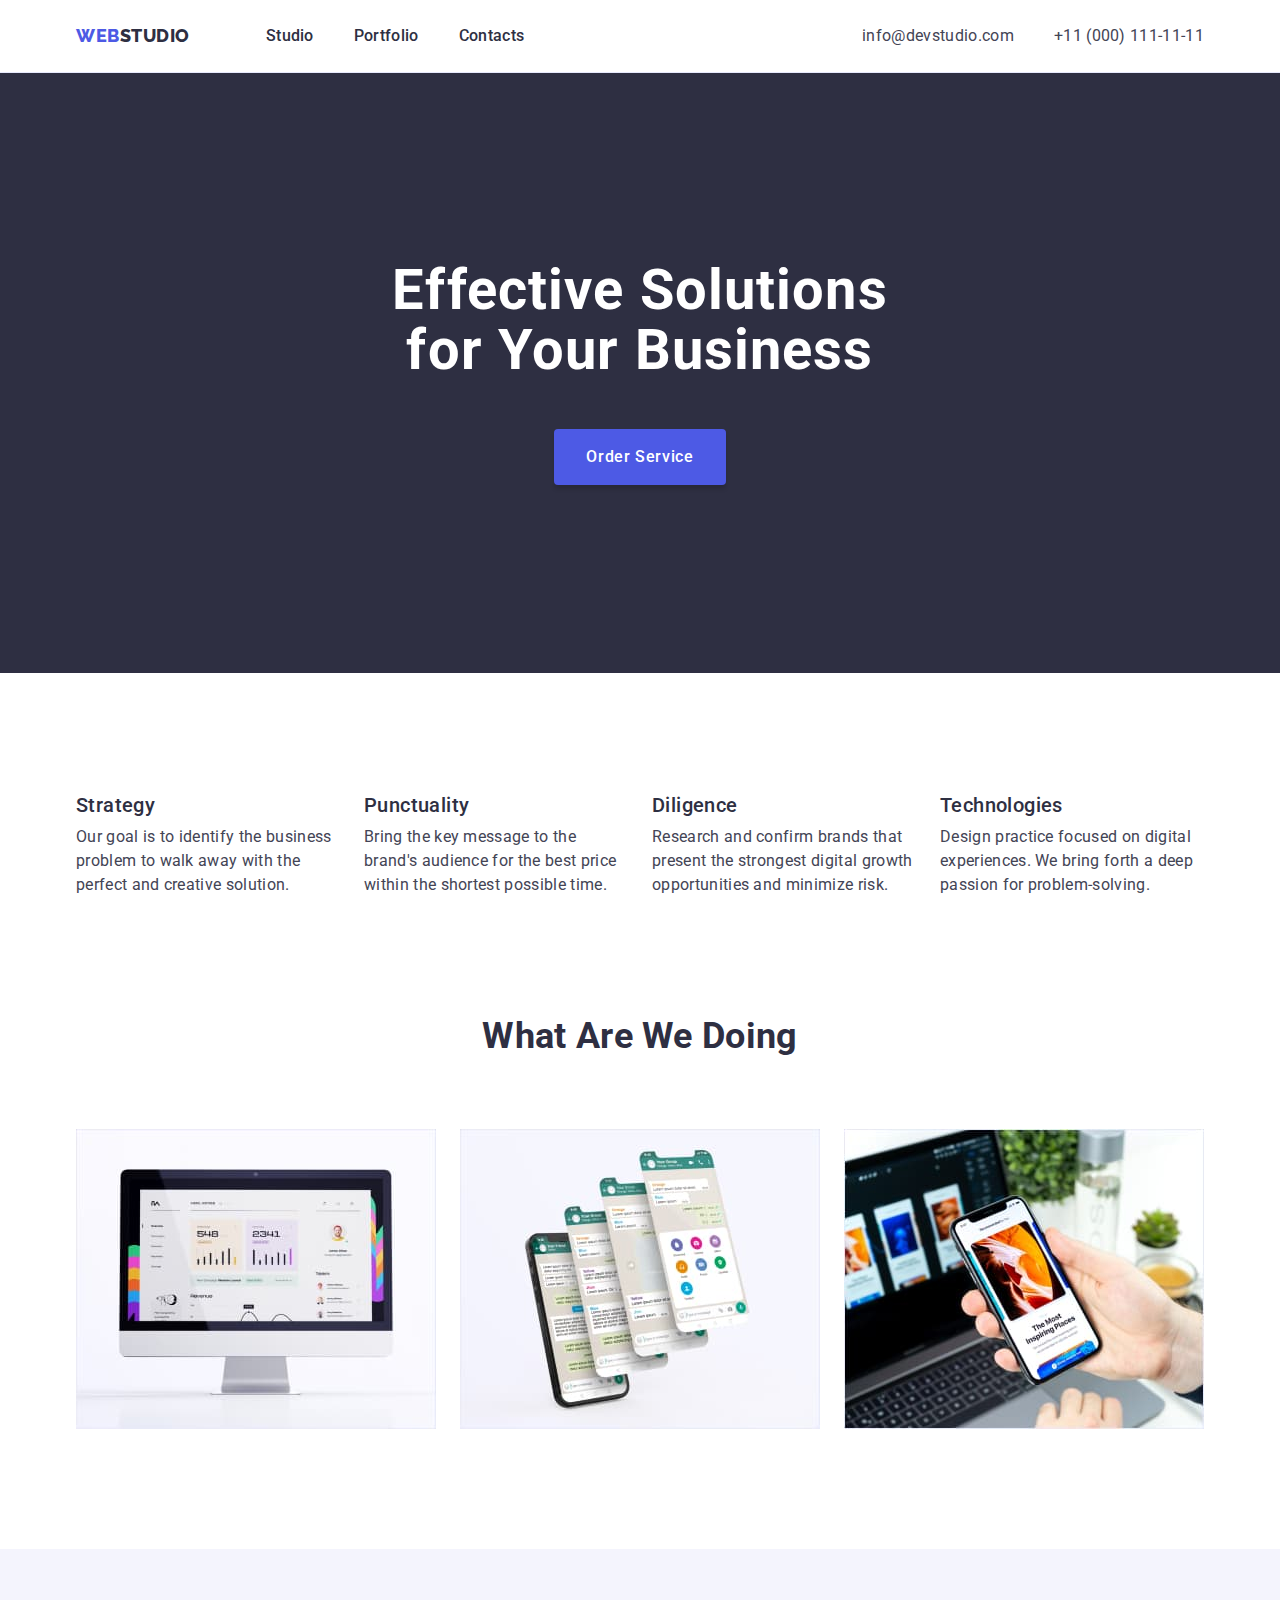
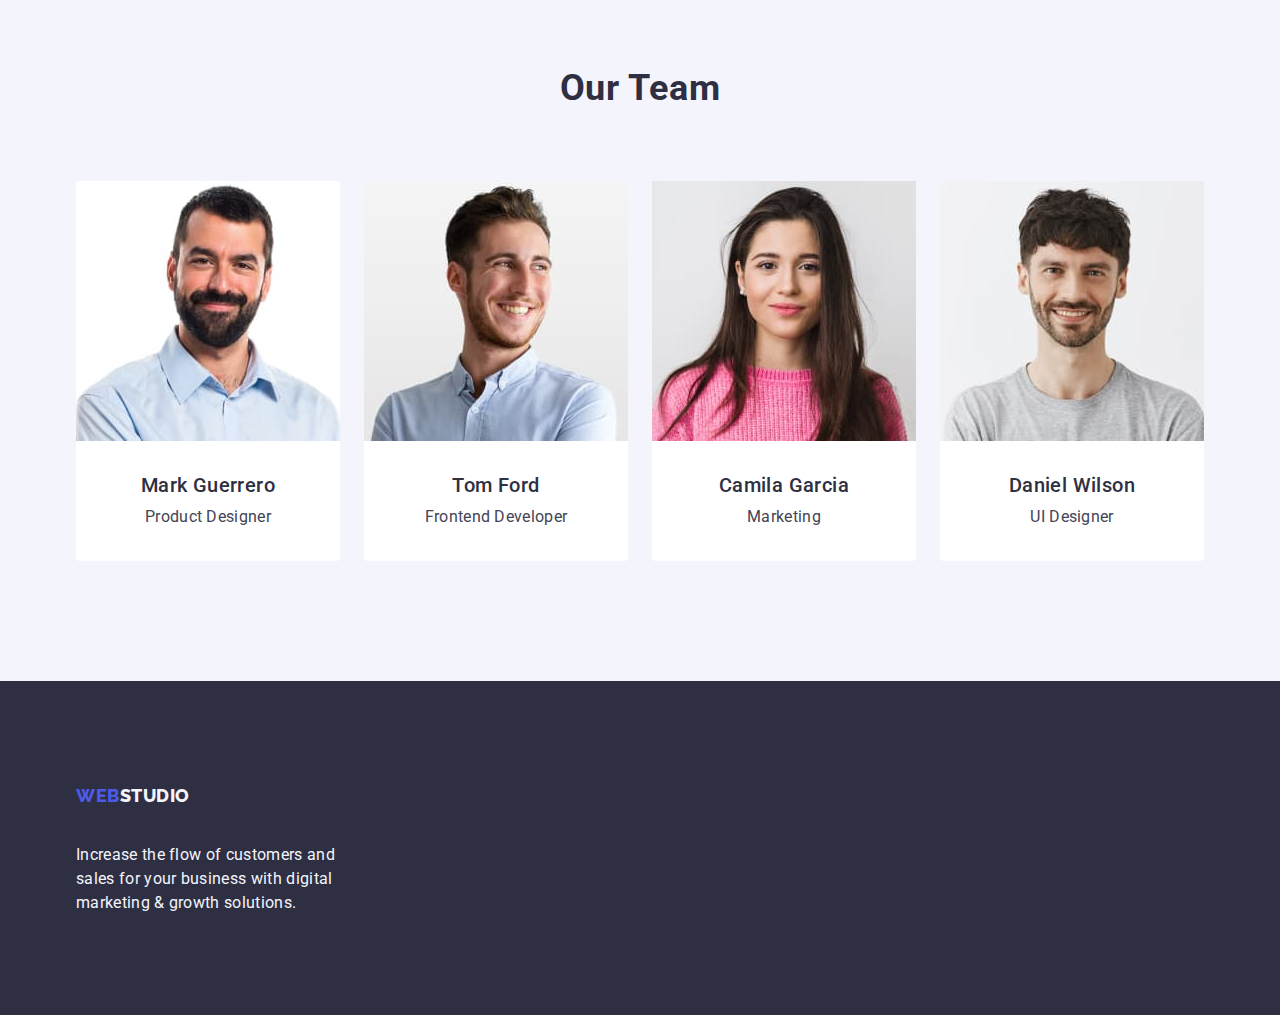
==== index.html @ 231be2e0 "Initial commit" ====
<!DOCTYPE html>
<html lang="en">

<head>
    <meta charset="UTF-8">
    <meta http-equiv="X-UA-Compatible" content="IE=edge">
    <meta name="viewport" content="width=device-width, initial-scale=1.0">
    <title>Document</title>
    <link rel="preconnect" href="https://fonts.googleapis.com">
    <link rel="preconnect" href="https://fonts.gstatic.com" crossorigin>
    <link
        href="https://fonts.googleapis.com/css2?family=Raleway:wght@800&family=Roboto:wght@400;500;700;900&display=swap"
        rel="stylesheet">
    <link rel="stylesheet" href="https://cdn.jsdelivr.net/npm/modern-normalize@2.0.0/modern-normalize.min.css">
    <link rel="stylesheet" href="./css/styles.css">

</head>

<body>
    <!--Main Info-->
    <header class="header">
        <div class="header-container container">
            <!--Navigation-->
            <nav class="navigation">

                <a class="link main-link" href="./index.html">Web<span class="logo-span">Studio</span></a>
                <ul class="nav-main list">

                    <li><a class="nav-link link" href="./index.html">Studio</a></li>
                    <li><a class="nav-link link" href="./portfolio.html">Portfolio</a></li>
                    <li><a class="nav-link link" href="">Contacts</a></li>
                </ul>
            </nav>
            <address class="item">
                <ul class="list address-main nav-main">
                    <li><a class="link-adress list link" href="mailto:info@devstudio.com">info@devstudio.com</a></li>
                    <li><a class="link-adress list link" href="tel:+110001111111">+11 (000) 111-11-11</a></li>
                </ul>
            </address>
        </div>
    </header>
<main>
        <!--Hero-->
        <section class="section-hero">
        <div class="container">
            <h1 class="section-hero-title">Effective Solutions for Your Business</h1>
            <button type="button" class="button-main">Order Service</button>
           </div>
        </section>
            
            <!--SPDT-->
            <section class="section">
                <div class="container">
                    <h2 class="visually-hidden">System SPDT</h2>
                    <ul class="list section-container">
                        <li class="services">
                            <h3 class="section-title">Strategy</h3>
                            <p class="section-text">Our goal is to identify the business
                                problem to walk away with the perfect and creative solution.</p>
                        </li>
                        <li class="services">
                            <h3 class="section-title">Punctuality</h3>
                            <p class="section-text">Bring the key message to the brand's audience for the best price within the shortest possible time.</p>
                        </li>
                        <li class="services">
                            <h3 class="section-title">Diligence</h3>
                            <p class="section-text">Research and confirm brands that present the strongest digital growth opportunities and minimize risk.
                            </p>
                        </li>
                        <li class="services">
                            <h3 class="section-title">Technologies</h3>
                            <p class="section-text">Design practice focused on digital experiences. We bring forth a deep passion for problem-solving.</p>
                        </li>
                    </ul>
                </div>
        </section>
        <!--What are we doing-->
        <section class="section-work">
            <div class="container">
                <h2 class="section-work-title">What are we doing</h2>
                <ul class="list-content card-set">
                    <li class="card-set-item"><img src="./images/comp.jpg" alt="Mac staying on the table" width="360"></li>
                    <li class="card-set-item"><img src="./images/teleph.jpg" alt="Browsing in Iphone" width="360"></li>
                    <li class="card-set-item"><img src="./images/telephcomp.jpg" alt="A person holds an iPhone in her hand with an open article and a Macbook in the background" width="360"></li>
                </ul>
            </div>
        </section>
        <!--Our Team-->
        <section class="section-team">
            <div class="container">
                <h2 class="section-team-title">Our Team</h2>
                <ul class="list card-set">
                    <li class="section-team-list card-set-item">
                
                        <img src="./images/Bob.jpg" alt="Man with beautiful beard" width="264">
                        <div class="card-team">
                        <h3 class="section-team-subtitle">Mark Guerrero</h3>
                        <p class="section-team-text">Product Designer</p>
                        </div>
                    </li>
                    <li class="section-team-list card-set-item">
                        <img src="./images/Devid.jpg" alt="Man with beautiful smile" width="264">
                        <div class="card-team">
                            <h3 class="section-team-subtitle">Tom Ford</h3>
                            <p class="section-team-text">Frontend Developer</p>
                        </div>
                    </li>
                    <li class="section-team-list card-set-item">
                        <img src="./images/Ana.jpg" alt="beautiful girl" width="264">
                        <div class="card-team">
                            <h3 class="section-team-subtitle">Camila Garcia</h3>
                            <p class="section-team-text">Marketing</p>
                        </div>
                    </li>
                    <li class="section-team-list card-set-item">
                        <img src="./images/Ara.jpg" alt="Man with big smaile and graj shirt" width="264">
                        <div class="card-team">
                            <h3 class="section-team-subtitle">Daniel Wilson</h3>
                            <p class="section-team-text">UI Designer</p>
                        </div>
                    </li>
                </ul>
            </div>
        </section>
        <!--footer-->
</main>
<!--Footer-->
<footer class="footer">
    <div class="container">
        <a class="link footer-link" href="./index.html">Web<span class="footer-logo">Studio</span></a>
        <p class="footer-text">Increase the flow of customers and sales for your business with digital marketing &
            growth solutions.</p>
    </div>
</footer>
</body>
</html>
---- css/styles.css ----
:root {
    --iris-color: #4D5AE5;
    --ocean-color: #404BBF;
    --navy-blue-color: #2E2F42;
    --green-color: #31D0AA;
    --slate-color: #434455;
    --light-slate-color: #8E8F99;
    --cornflower-color: #E7E9FC;
    --cloud-color: #F4F4FD;
    --navy-blue-modal: #2E2F42;
    --grey-color: #2E2F42;
    --white-color: #FFFFFF;
    --dairy-color: #FCFCFC;
    /**
      |============================
      | Others
      |============================
    */
    --indent: 24px;
    --items: 3;
}

body {
    color: #434455;
    background-color: #ffffff;
    font-family: 'Roboto', sans-serif;
    letter-spacing: 0.02em;
}

.container {
    width: 1158px;
    padding-left: 15px;
    padding-right: 15px;
    margin-left: auto;
    margin-right: auto;
}

/**
  |============================
  | Reset start
  |============================
*/
h1,
h2,
h3,
h4,
h5,
h6,
p {
    margin: 0;
}

ul {
    padding: 0;
    margin: 0;
    list-style: none;
}

button {
    font-family: inherit;
    color: inherit;
    cursor: pointer;
}

img {
    display: block;
    max-width: 100%;
    height: auto;
}

.card-set {
display: flex;
flex-wrap: wrap;
gap: 24px;
}

.card-set-item{
width: calc(100% - var(--indent) * var(--items) - 1)/ var(--items);
}
/**
  |============================
  | Header
  |============================
*/
.header {
    border-bottom: 1px solid #e7e9fc
}
.header-container {
    display: flex;
    justify-content: space-between;
    
    
}
.navigation {
    display: flex;
    align-items: center;
       
}

.link {
text-decoration: none;
display: block;
}

.main-link {
    color: #4d5ae5;
    font-family: "Raleway", sans-serif;
    font-weight: 800;
    font-size: 18px;
    line-height: 1.17;
    text-transform: uppercase;
    letter-spacing: 0.03em;
    margin-right: 76px;
}

.logo-span {
    color: var(--navy-blue-color);
    margin: rig;
}

.nav-main{
display: flex;
gap: 40px;
height: 100%;
align-items: center;
}

.nav-link {
    color: var(--navy-blue-modal);
    font-weight: 500;
    font-size: 16px;
    line-height: 1.5;
    letter-spacing: 0.02em;
    font-family: 'Roboto', sans-serif;
    padding: 24px 0;
    
}

.list {
    list-style: none;
    text-decoration: none;
    margin: 0px;
    padding: 0px;

}

.link-adress {
    color: var(--slate-color);
    font-style: normal;
    font-weight: 400;
    font-size: 16px;
    line-height: 1.5;
    letter-spacing: 0.02em;
    font-family: 'Roboto', sans-serif;
}

.item {
    font-style: normal
}

/**
  |============================
  | Section main HERO
  |============================
*/
.section-hero {
    background-color: var(--navy-blue-color);
    text-align: center;
    padding: 188px 0 188px
}

.section-hero-title {
    color: var(--white-color);
    font-weight: 700;
    font-size: 56px;
    line-height: 1.07;
    letter-spacing: 0.02em;
    max-width: 496px;
    text-align: center;
    margin: 0 auto 48px;
}

/**
  |============================
  | Section main 
  |============================
*/
.section {
    background-color: #fff;
    padding: 120px 0 120px;
}

.section-container{
display: flex;
align-items: center;
gap: 24px;
}
.services {
    width: calc((100% - 3 * 24px) / 4);
}
.section-title {
    color: var(--navy-blue-color);
    font-weight: 500;
    font-size: 20px;
    line-height: 1.2;
    letter-spacing: 0.02em;
    margin-bottom: 8px;
}

.section-text {
    color: var(--slate-color);
    font-weight: 400;
    font-size: 16px;
    line-height: 1.5;
}

/**
  |============================
  | Section main work
  |============================
*/
.section-work {
    background-color: #fff;
    padding-bottom: 120px;
}

.section-work-title {
    color: #2e2f42;
    font-weight: 700;
    font-size: 36px;
    line-height: 1.11;
    text-transform: capitalize;
    text-align: center;
    margin-bottom: 72px;
   
}

/**
  |============================
  | Section main team
  |============================
*/
.section-team {
background-color: var(--cloud-color);
padding: 120px 0px 120px;
}

.section-team-title {
    color: #2e2f42;
    font-weight: 700;
    font-size: 36px;
    line-height: 1.11;
    letter-spacing: 0.02em;
    text-transform: capitalize;
    text-align: center;
    margin-bottom: 72px;
}
.card-team{
padding-top: 32px;
padding-left: 16px;
padding-right: 16px;
padding-bottom: 32px;
}
.section-team-subtitle {
    color: #2e2f42;
    font-weight: 500;
    font-size: 20px;
    line-height: 1.2;
    text-align: center;
    letter-spacing: 0.02em;
    margin-bottom: 8px
}

.section-team-list {
background-color: #FFFFFF;
border-radius: 0px 0px 4px 4px
}

.section-team-text {
    font-weight: 400;
    font-size: 16px;
    line-height: 1.5;
    text-align: center;

}

/**
  |============================
  | Footer
  |============================
*/
.footer {
    background-color: var(--navy-blue-color);
    padding: 100px 0 100px
}
.footer-link {
color: #4d5ae5;
font-family: "Raleway", sans-serif;
font-weight: 800;
font-size: 18px;
line-height: 1.17;
text-transform: uppercase;
letter-spacing: 0.03em;
display: inline-block;
margin-bottom: 16px;
}
.footer-logo {
    color: #F4F4FD;
    text-decoration: none;
    font-weight: 800;
    font-size: 18px;
    line-height: 1.7;
    letter-spacing: 0.03em;
    text-transform: uppercase;
    
}
.footer-text {
    color: #F4F4FD;
    font-weight: 400;
    font-size: 16px;
    line-height: 1.5;
    margin-top: 16px;
    max-width: 264px;
}

/**
  |============================
  | Section Portfolio
  |============================
*/
.section-portfolio {
    background-color: #fff;
    padding: 96px 0 120px 0
}
.btn-container{
display: flex;
justify-content: center;
gap: 24px;
margin-bottom: 72px
}
.card-set-portfolio{
display: flex;
flex-wrap: wrap;
row-gap: 48px;
column-gap: 24px;
}
.potrfolio-list{
row-gap: 48px;
}
.potrfolio-list-resume{
margin-bottom: 0px;
}
.potrfolio-card{
padding: 32px 16px;
border: 1px solid #E7E9FC;
text-align: left;
border-top: none;

}
.section-portfolio-title {
    color: var(--navy-blue-color);
    font-weight: 500;
    font-size: 20px;
    line-height: 1.2;
    letter-spacing: 0.02em;
    margin-bottom: 8px;
}
.section-portfolio-text {
    color: #434455;
    font-weight: 400;
    font-size: 16px;
    line-height: 1.5;
    letter-spacing: 0.02em;
}

/**
  |============================
  | Buttons and Navigation
  |============================
*/
.button-main {
    font-family: "Roboto", sans-serif;
    font-weight: 500;
    font-size: 16px;
    line-height: 1.5;
    letter-spacing: 0.04em;
    color: #ffffff;
    background-color: var(--iris-color);
    cursor: pointer;
    box-shadow: 0px 4px 4px rgba(0, 0, 0, 0.15);
    border-radius: 4px;
    padding: 16px 32px;
    min-width: 169px;
    height: 56px;
    border: none;
    display: block;
    margin: 0 auto;
}

.button-main:hover,
.button-main:focus {
    font-family: "Roboto", sans-serif;
    font-weight: 500;
    font-size: 16px;
    line-height: 1.5;
    letter-spacing: 0.04em;
    color: #ffffff;
    background-color: var(--ocean-color);
}

.nav-link:focus,
.nav-link:hover {
    color: var(--ocean-color);
}

.link-adress:focus,
.link-adress:hover {
    color: var(--ocean-color);
}

.button-portfolio {
    color: #4d5ae5;
    font-family: "Roboto", sans-serif;
    font-weight: 500;
    font-size: 16px;
    line-height: 1.5;
    letter-spacing: 0.04em;
    background-color: #F4F4FD;
    cursor: pointer;
    border: 1px solid #E7E9FC;
    border-radius: 4px;
    padding: 12px 24px 12px 24px;
}

.button-portfolio:hover,
.button-portfolio:focus {
    color: #FFFFFF;
    font-family: "Roboto", sans-serif;
    font-weight: 500;
    font-size: 16px;
    line-height: 1.5;
    letter-spacing: 0.04em;
    background-color: var(--ocean-color);
    box-shadow: 0px 3px 1px rgba(0, 0, 0, 0.1), 0px 2px 1px rgba(0, 0, 0, 0.08), 0px 2px 2px rgba(0, 0, 0, 0.12);
    border-radius: 4px;
    border: 1px solid transparent
}
/**
  |============================
  | Optional
  |============================
*/
.visually-hidden {
    position: absolute;
    width: 1px;
    height: 1px;
    margin: -1px;
    border: 0;
    padding: 0;

    white-space: nowrap;
    clip-path: inset(100%);
    clip: rect(0 0 0 0);
    overflow: hidden;
}
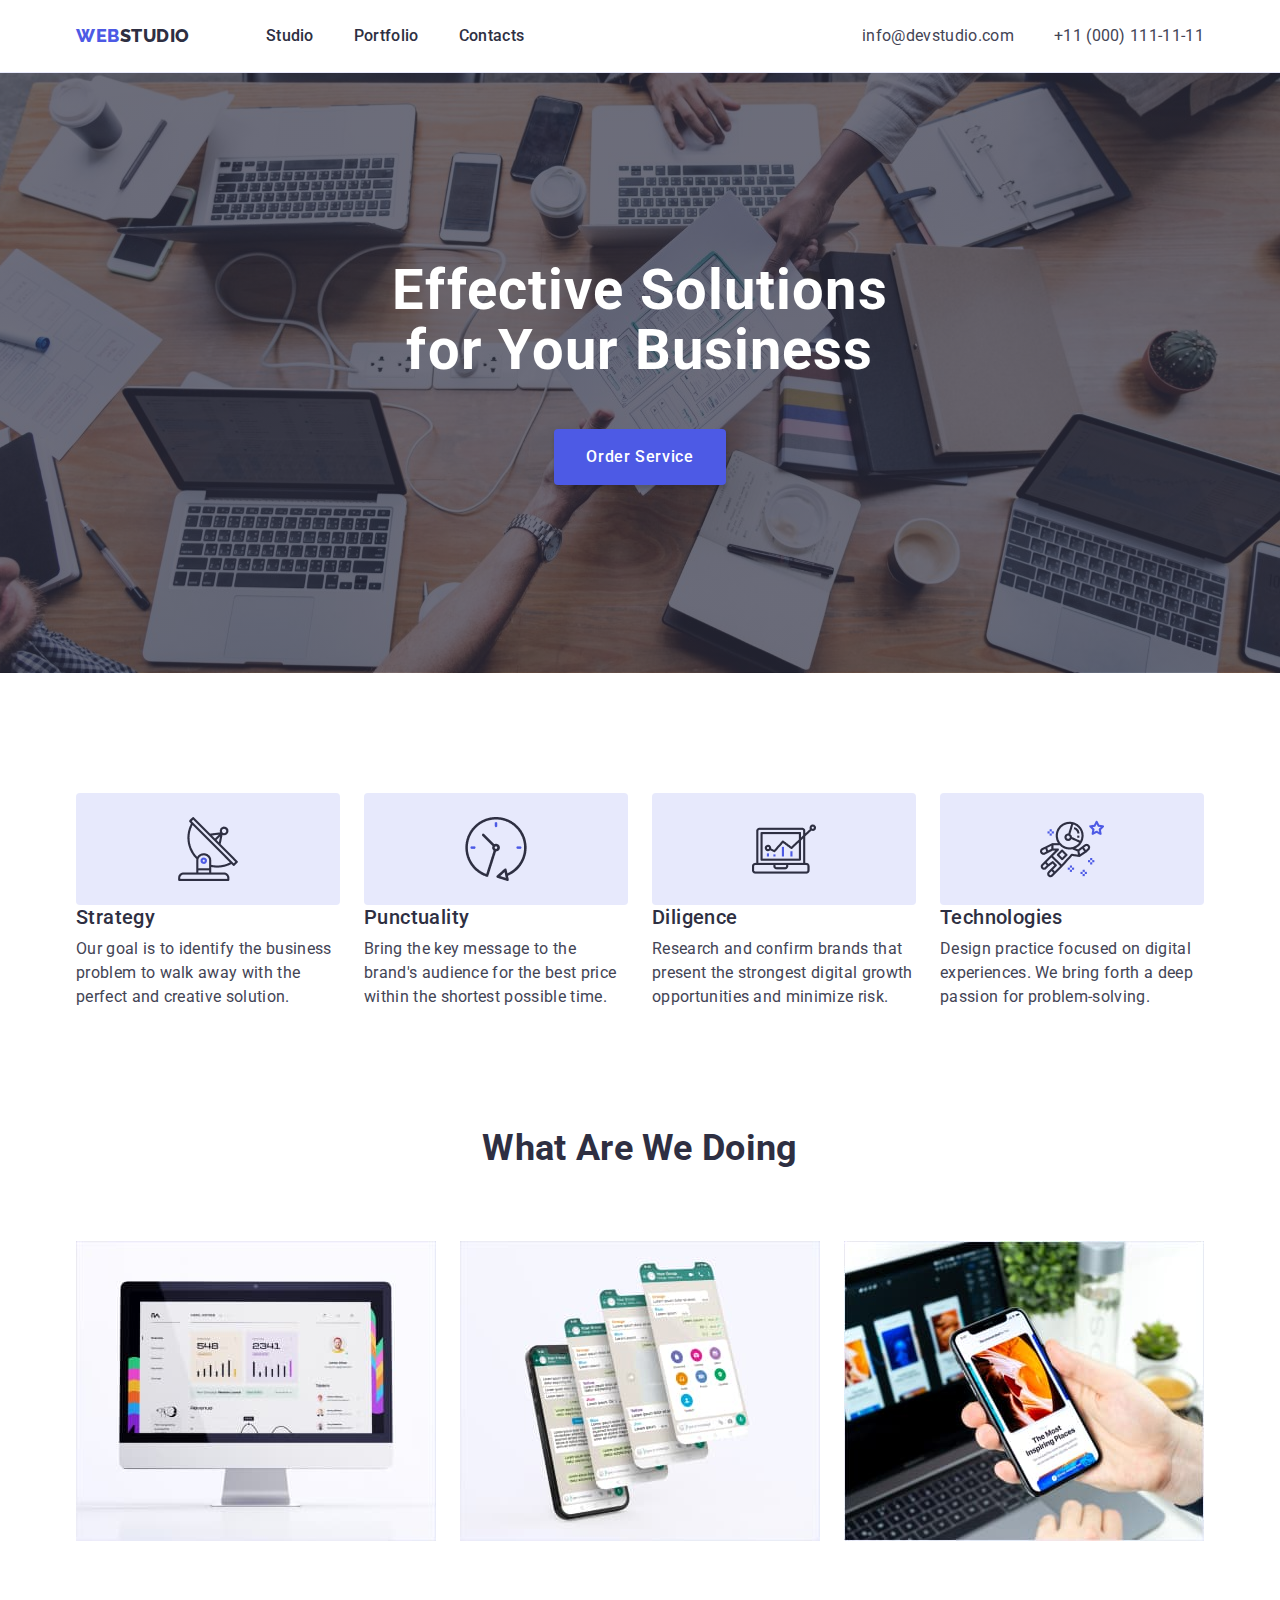
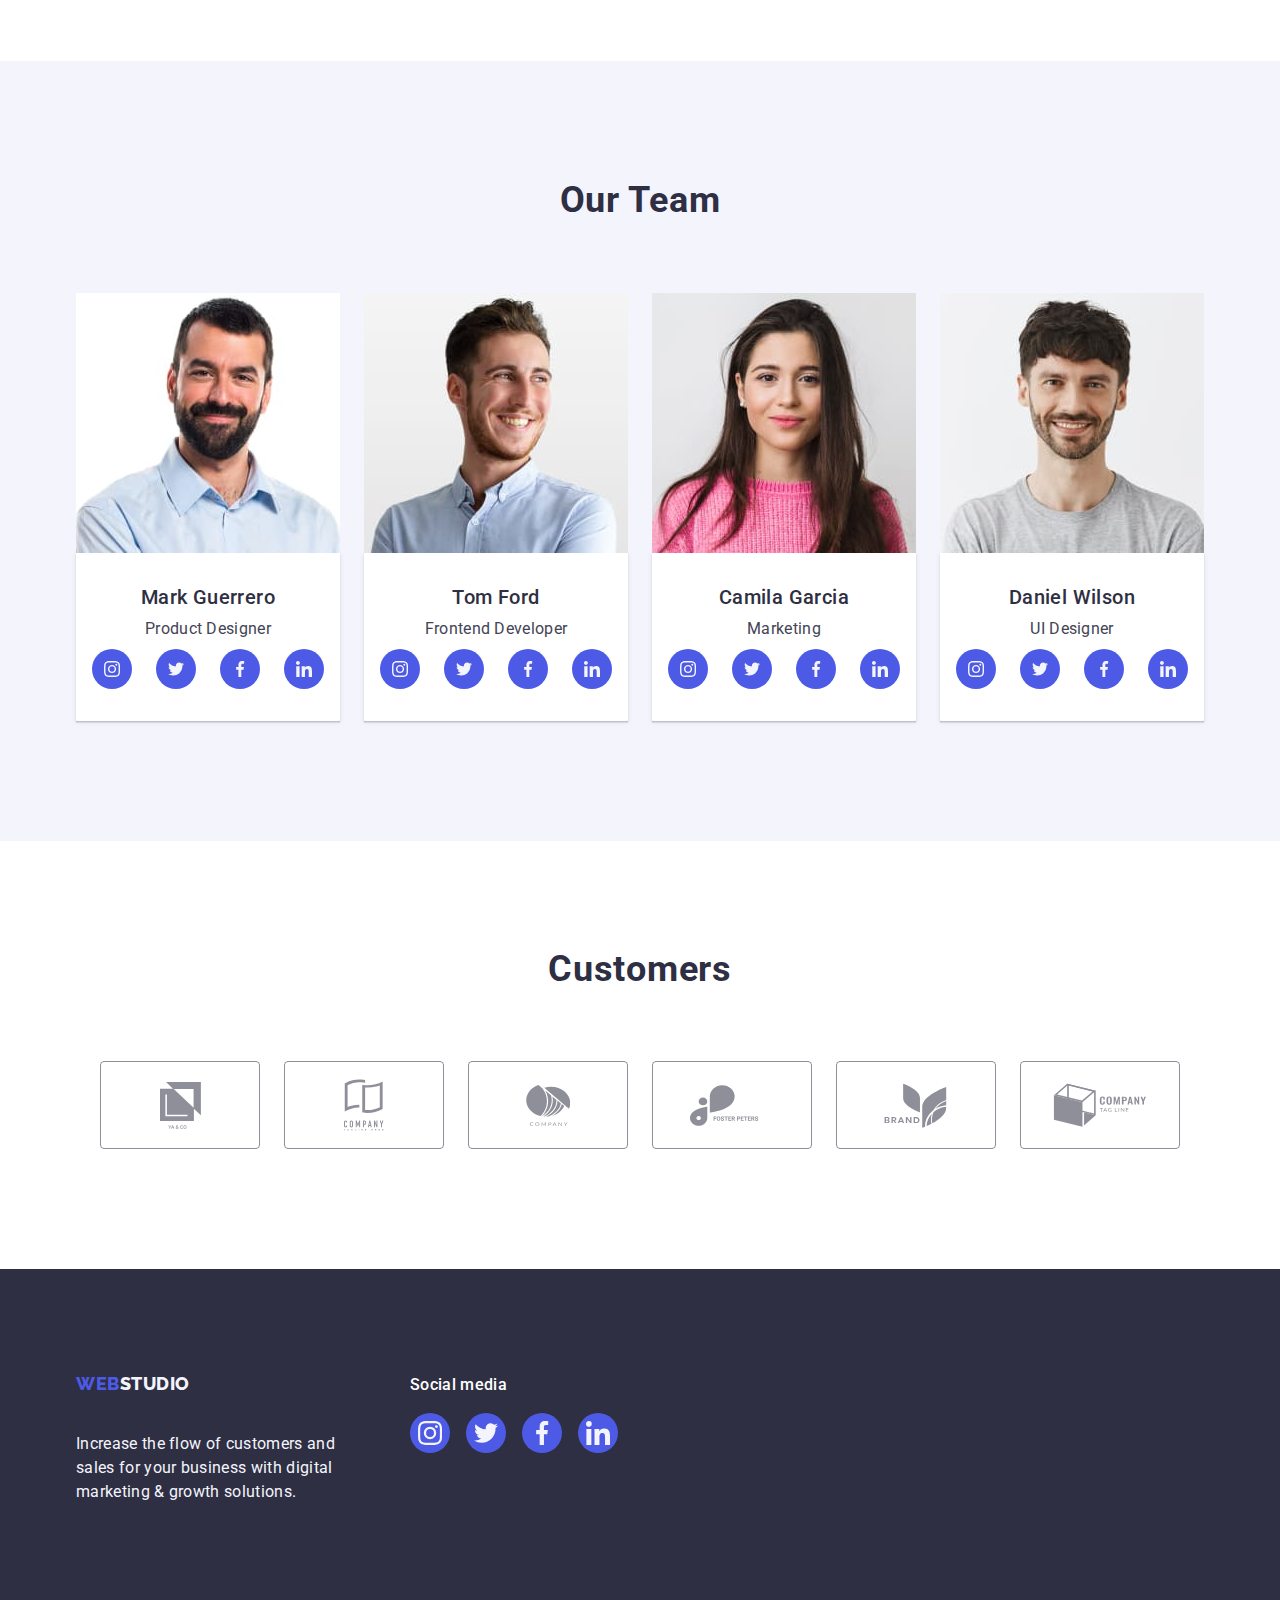
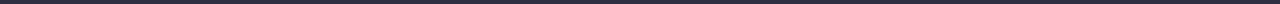
==== commit 315db8e3: "uppdt" ====
--- a/index.html
+++ b/index.html
@@ -34,7 +34,8 @@
             <address class="item">
                 <ul class="list address-main nav-main">
                     <li><a class="link-adress list link" href="mailto:info@devstudio.com">info@devstudio.com</a></li>
-                    <li><a class="link-adress list link" href="tel:+110001111111">+11 (000) 111-11-11</a></li>
+                    <li><a class="link-adress list link" href="tel:+110001111111">+11 (000) 111-11-11</a>
+                    </li>
                 </ul>
             </address>
         </div>
@@ -53,21 +54,21 @@
                 <div class="container">
                     <h2 class="visually-hidden">System SPDT</h2>
                     <ul class="list section-container">
-                        <li class="services">
+                        <li class="services icon-antenna">
                             <h3 class="section-title">Strategy</h3>
                             <p class="section-text">Our goal is to identify the business
                                 problem to walk away with the perfect and creative solution.</p>
                         </li>
-                        <li class="services">
+                        <li class="services icon-clock">
                             <h3 class="section-title">Punctuality</h3>
                             <p class="section-text">Bring the key message to the brand's audience for the best price within the shortest possible time.</p>
                         </li>
-                        <li class="services">
+                        <li class="services icon-diagram">
                             <h3 class="section-title">Diligence</h3>
                             <p class="section-text">Research and confirm brands that present the strongest digital growth opportunities and minimize risk.
                             </p>
                         </li>
-                        <li class="services">
+                        <li class="services icon-astronaut">
                             <h3 class="section-title">Technologies</h3>
                             <p class="section-text">Design practice focused on digital experiences. We bring forth a deep passion for problem-solving.</p>
                         </li>
@@ -96,6 +97,35 @@
                         <div class="card-team">
                         <h3 class="section-team-subtitle">Mark Guerrero</h3>
                         <p class="section-team-text">Product Designer</p>
+                        <ul class="social">
+                            <li class="social-team">
+                                <a class="social-link" href="" target="_blank" rel="noopener norefferer" aria-label="Instagram Icon">
+                                <svg class="icon-team" width="16" height="16">
+                                <use href="./images/icons.svg#icon-instagram"></use>
+                            </svg>
+                          </a>
+                        </li>
+                            <li class="social-team">
+                                <a class="social-link" href="" target="_blank" rel="noopener norefferer" aria-label="Twitter Icon">
+                                <svg class="icon-team" width="16" height="16">
+                                <use href="./images/icons.svg#icon-twitter"></use>
+                            </svg>
+                          </a>
+                        </li>
+                            <li class="social-team">
+                                <a class="social-link" href="" target="_blank" rel="noopener norefferer" aria-label="Facebook Icon">
+                                <svg class="icon-team" width="16" height="16">
+                                <use href="./images/icons.svg#icon-facebook"></use>
+                            </svg>
+                          </a>
+                        </li>
+                            <li class="social-team"><a class="social-link" href="" target="_blank" rel="noopener norefferer" aria-label="Linkedin Icon">
+                                <svg class="icon-team" width="16" height="16">
+                                    <use href="./images/icons.svg#icon-linkedin"></use>
+                                </svg>
+                              </a>
+                            </li>
+                        </ul>
                         </div>
                     </li>
                     <li class="section-team-list card-set-item">
@@ -103,6 +133,35 @@
                         <div class="card-team">
                             <h3 class="section-team-subtitle">Tom Ford</h3>
                             <p class="section-team-text">Frontend Developer</p>
+                            <ul class="social">
+                            <li class="social-team">
+                                <a class="social-link" href="" target="_blank" rel="noopener norefferer" aria-label="Instagram Icon">
+                                <svg class="icon-team" width="16" height="16">
+                                <use href="./images/icons.svg#icon-instagram"></use>
+                            </svg>
+                          </a>
+                        </li>
+                            <li class="social-team">
+                                <a class="social-link" href="" target="_blank" rel="noopener norefferer" aria-label="Twitter Icon">
+                                <svg class="icon-team" width="16" height="16">
+                                <use href="./images/icons.svg#icon-twitter"></use>
+                            </svg>
+                          </a>
+                        </li>
+                            <li class="social-team">
+                                <a class="social-link" href="" target="_blank" rel="noopener norefferer" aria-label="Facebook Icon">
+                                <svg class="icon-team" width="16" height="16">
+                                <use href="./images/icons.svg#icon-facebook"></use>
+                            </svg>
+                          </a>
+                        </li>
+                            <li class="social-team"><a class="social-link" href="" target="_blank" rel="noopener norefferer" aria-label="Linkedin Icon">
+                                <svg class="icon-team" width="16" height="16">
+                                    <use href="./images/icons.svg#icon-linkedin"></use>
+                                </svg>
+                              </a>
+                            </li>
+                        </ul>
                         </div>
                     </li>
                     <li class="section-team-list card-set-item">
@@ -110,6 +169,35 @@
                         <div class="card-team">
                             <h3 class="section-team-subtitle">Camila Garcia</h3>
                             <p class="section-team-text">Marketing</p>
+                            <ul class="social">
+                            <li class="social-team">
+                                <a class="social-link" href="" target="_blank" rel="noopener norefferer" aria-label="Instagram Icon">
+                                <svg class="icon-team" width="16" height="16">
+                                <use href="./images/icons.svg#icon-instagram"></use>
+                            </svg>
+                          </a>
+                        </li>
+                            <li class="social-team">
+                                <a class="social-link" href="" target="_blank" rel="noopener norefferer" aria-label="Twitter Icon">
+                                <svg class="icon-team" width="16" height="16">
+                                <use href="./images/icons.svg#icon-twitter"></use>
+                            </svg>
+                          </a>
+                        </li>
+                            <li class="social-team">
+                                <a class="social-link" href="" target="_blank" rel="noopener norefferer" aria-label="Facebook Icon">
+                                <svg class="icon-team" width="16" height="16">
+                                <use href="./images/icons.svg#icon-facebook"></use>
+                            </svg>
+                          </a>
+                        </li>
+                            <li class="social-team"><a class="social-link" href="" target="_blank" rel="noopener norefferer" aria-label="Linkedin Icon">
+                                <svg class="icon-team" width="16" height="16">
+                                    <use href="./images/icons.svg#icon-linkedin"></use>
+                                </svg>
+                              </a>
+                            </li>
+                        </ul>
                         </div>
                     </li>
                     <li class="section-team-list card-set-item">
@@ -117,7 +205,82 @@
                         <div class="card-team">
                             <h3 class="section-team-subtitle">Daniel Wilson</h3>
                             <p class="section-team-text">UI Designer</p>
-                        </div>
+                            <ul class="social">
+                            <li class="social-team">
+                                <a class="social-link" href="" target="_blank" rel="noopener norefferer" aria-label="Instagram Icon">
+                                <svg class="icon-team" width="16" height="16">
+                                <use href="./images/icons.svg#icon-instagram"></use>
+                            </svg>
+                          </a>
+                        </li>
+                            <li class="social-team">
+                                <a class="social-link" href="" target="_blank" rel="noopener norefferer" aria-label="Twitter Icon">
+                                <svg class="icon-team" width="16" height="16">
+                                <use href="./images/icons.svg#icon-twitter"></use>
+                            </svg>
+                          </a>
+                        </li>
+                            <li class="social-team">
+                                <a class="social-link" href="" target="_blank" rel="noopener norefferer" aria-label="Facebook Icon">
+                                <svg class="icon-team" width="16" height="16">
+                                <use href="./images/icons.svg#icon-facebook"></use>
+                            </svg>
+                          </a>
+                        </li>
+                            <li class="social-team"><a class="social-link" href="" target="_blank" rel="noopener norefferer" aria-label="Linkedin Icon">
+                                <svg class="icon-team" width="16" height="16">
+                                    <use href="./images/icons.svg#icon-linkedin"></use>
+                                </svg>
+                              </a>
+                            </li>
+                        </ul>
+                   </div>
+        </section>
+        <section class="section-customers">
+            <div class="container">
+                <h2 class="section-customers-title">Customers</h2>
+                <ul class="customers">
+                    <li class="customers-team">
+                    <a class="customers-link" href="" target="_blank" rel="noopener norefferer" aria-label="Logo YA&CO">
+                        <svg class="customers-icon" width="41" height="46.97">
+                            <use href="./images/icons.svg#icon-company1"></use>
+                        </svg>
+                    </a>
+                    </li>
+                    <li class="customers-team">
+                       <a class="customers-link" href="" target="_blank" rel="noopener norefferer" aria-label="Company TaglineHere">
+                        <svg class="customers-icon" width="40" height="52">
+                          <use href="./images/icons.svg#icon-company2"></use>
+                        </svg>
+                       </a>
+                    </li>
+                    <li class="customers-team">
+                       <a class="customers-link" href="" target="_blank" rel="noopener norefferer" aria-label="Company">
+                        <svg class="customers-icon" width="44" height="41">
+                          <use href="./images/icons.svg#icon-company3"></use>
+                        </svg>
+                       </a>
+                    </li>
+                    <li class="customers-team">
+                       <a class="customers-link" href="" target="_blank" rel="noopener norefferer" aria-label="Foster Peters">
+                        <svg class="customers-icon" width="84" height="41">
+                          <use href="./images/icons.svg#icon-company4"></use>
+                        </svg>
+                       </a>
+                    </li>
+                    <li class="customers-team">
+                       <a class="customers-link" href="" target="_blank" rel="noopener norefferer" aria-label="Brand">
+                        <svg class="customers-icon" width="63" height="45">
+                          <use href="./images/icons.svg#icon-company5"></use>
+                        </svg>
+                       </a>
+                    </li>
+                    <li class="customers-team">
+                       <a class="customers-link" href="" target="_blank" rel="noopener norefferer" aria-label="Company Tag Line">
+                        <svg class="customers-icon" width="94" height="44">
+                          <use href="./images/icons.svg#icon-company6"></use>
+                        </svg>
+                       </a>  
                     </li>
                 </ul>
             </div>
@@ -127,10 +290,46 @@
 <!--Footer-->
 <footer class="footer">
     <div class="container">
-        <a class="link footer-link" href="./index.html">Web<span class="footer-logo">Studio</span></a>
-        <p class="footer-text">Increase the flow of customers and sales for your business with digital marketing &
-            growth solutions.</p>
+        <div class="footer-wrapper">
+            <a class="link footer-link" href="./index.html">Web<span class="footer-logo">Studio</span></a>
+            <p class="footer-text">Increase the flow of customers and sales for your business with digital marketing &
+                growth solutions.</p>
+        </div>
+                        <div class="container-social">
+                               <h2 class="footer-social-title">Social media</h2>
+                                    <ul class="social-media">
+                                        <li class="social-media-items">
+                                            <a href="" class="social-media-link" target="_blank" rel="noopener norefferer" aria-label="Instagram Icon">
+                                                <svg class="social-media-icon" width="24" height="24">
+                                                    <use href="./images/icons.svg#icon-instagram"></use>
+                                                </svg>
+                                            </a>
+                                        </li>
+                                        <li class="social-media-items">
+                                            <a href="" class="social-media-link" target="_blank" rel="noopener norefferer" aria-label="Twitter Icon">
+                                                <svg class="social-media-icon" width="24" height="24">
+                                                    <use href="./images/icons.svg#icon-twitter"></use>
+                                                </svg>
+                                            </a>
+                                        </li>
+                                        <li class="social-media-items">
+                                            <a href="" class="social-media-link" target="_blank" rel="noopener norefferer" aria-label="Facebook Icon">
+                                                <svg class="social-media-icon" width="24" height="24">
+                                                    <use href="./images/icons.svg#icon-facebook"></use>
+                                                </svg>
+                                            </a>
+                                        </li>
+                                        <li class="social-media-items">
+                                            <a href="" class="social-media-link" target="_blank" rel="noopener norefferer" aria-label="Linkedin Icon">
+                                                <svg class="social-media-icon" width="24" height="24">
+                                                    <use href="./images/icons.svg#icon-linkedin"></use>
+                                                </svg>
+                                            </a>
+                                        </li>
+                                    </ul>
+                                </div>
     </div>
 </footer>
 </body>
 </html>
+
--- a/css/styles.css
+++ b/css/styles.css
@@ -165,8 +165,13 @@
 */
 .section-hero {
     background-color: var(--navy-blue-color);
-    text-align: center;
-    padding: 188px 0 188px
+    padding: 188px 0 188px;
+    background:linear-gradient(rgba(46, 47, 66, 0.7),rgba(46, 47, 66, 0.7)),url(../images/officeworking.jpg);
+    background-repeat: no-repeat;
+    background-size:cover;
+    background-position: center;
+    max-width: 1440px;
+    margin: 0 auto;
 }
 
 .section-hero-title {
@@ -198,6 +203,27 @@
 .services {
     width: calc((100% - 3 * 24px) / 4);
 }
+.services::before{
+content: '';
+display:block;
+height: 112px;
+background-repeat: no-repeat;
+background-color: var(--cornflower-color);
+border-radius: 4px;
+background-position: center;
+}
+.icon-antenna::before{
+background-image: url(../images/antenna.png);
+}
+.icon-clock::before{
+background-image: url(../images/clock.png);
+}
+.icon-diagram::before{
+background-image: url(../images/diagram.png);
+}
+.icon-astronaut::before{
+background-image: url(../images/astronaut.png);
+}
 .section-title {
     color: var(--navy-blue-color);
     font-weight: 500;
@@ -212,6 +238,14 @@
     font-weight: 400;
     font-size: 16px;
     line-height: 1.5;
+}
+.main-icon{
+max-width: 264px;
+background-size: 64px 64px;
+background-color: var(--cornflower-color);
+width: 264px;
+height: 112px;
+border-radius: 4px;
 }
 
 /**
@@ -260,6 +294,7 @@
 padding-left: 16px;
 padding-right: 16px;
 padding-bottom: 32px;
+box-shadow: 0px 1px 6px rgba(46, 47, 66, 0.08), 0px 1px 1px rgba(46, 47, 66, 0.16), 0px 2px 1px rgba(46, 47, 66, 0.08);
 }
 .section-team-subtitle {
     color: #2e2f42;
@@ -281,9 +316,76 @@
     font-size: 16px;
     line-height: 1.5;
     text-align: center;
-
-}
-
+    margin-bottom: 8px;
+}
+.social{
+display: flex;
+gap: 24px;
+justify-content: center;
+}
+.social-link{
+display: flex;
+justify-content: center;
+align-items: center;
+width: 40px;
+height: 40px;
+background-color: var(--iris-color);
+border-radius: 50%;
+box-shadow: 1px;
+}
+.social-link:hover,
+.social-link:focus
+{
+background-color: var(--ocean-color);
+}
+/**
+  |============================
+  | Section Customers
+  |============================
+*/
+.section-customers{
+padding: 109px 0 120px;
+}
+.section-customers-title{
+font-weight: 700;
+font-size: 36px;
+line-height: 1.1;
+text-align: center;
+letter-spacing: 0.02em;
+text-transform: capitalize;
+color: var(--navy-blue-color);
+margin-bottom: 72px;
+}
+.customers{
+display: flex;
+gap: 24px;
+justify-content: center;
+}
+.customers-team{
+width: calc((100% - 168px) / 6);
+height: 88px;
+}
+.customers-link{
+display: flex;
+justify-content: center;
+align-items: center;
+width: 100%;
+height: 100%;
+border: 1px solid var(--light-slate-color);
+border-radius: 4px;
+}
+.customers-icon{
+fill: var(--light-slate-color);
+
+}
+.customers-link:hover,
+.customers-link:focus{
+border-color: var(--ocean-color);
+}
+.customers-link:hover .customers-icon,
+.customers-link:focus .customers-icon{
+fill: var(--ocean-color);
+}
 /**
   |============================
   | Footer
@@ -291,8 +393,17 @@
 */
 .footer {
     background-color: var(--navy-blue-color);
-    padding: 100px 0 100px
-}
+    padding: 100px 0 100px;
+}
+.footer .container {
+display: flex;
+align-items: baseline;
+text-align: start;
+}
+.footer-wrapper{
+margin-right: 70px;
+}
+
 .footer-link {
 color: #4d5ae5;
 font-family: "Raleway", sans-serif;
@@ -321,8 +432,34 @@
     line-height: 1.5;
     margin-top: 16px;
     max-width: 264px;
-}
-
+    max-height: 72px;
+}
+
+.footer-social-title{
+font-weight: 500;
+font-size: 16px;
+line-height: 1.5;
+letter-spacing: 0.02em;
+color: var(--white-color);
+margin-bottom: 16px;
+}
+.social-media {
+display: flex;
+gap: 16px;
+}
+.social-media-link{
+display: flex;
+justify-content: center;
+align-items: center;
+width: 40px;
+height: 40px;
+background-color: var(--iris-color);
+border-radius: 50%;
+}
+.social-media-link:hover,
+.social-media-link:focus{
+background-color: var(--green-color);    
+}
 /**
   |============================
   | Section Portfolio
@@ -346,6 +483,9 @@
 }
 .potrfolio-list{
 row-gap: 48px;
+}
+.potrfolio-list:hover{
+box-shadow: 0px 1px 6px rgba(46, 47, 66, 0.08), 0px 1px 1px rgba(46, 47, 66, 0.16), 0px 2px 1px rgba(46, 47, 66, 0.08);
 }
 .potrfolio-list-resume{
 margin-bottom: 0px;
@@ -355,7 +495,6 @@
 border: 1px solid #E7E9FC;
 text-align: left;
 border-top: none;
-
 }
 .section-portfolio-title {
     color: var(--navy-blue-color);
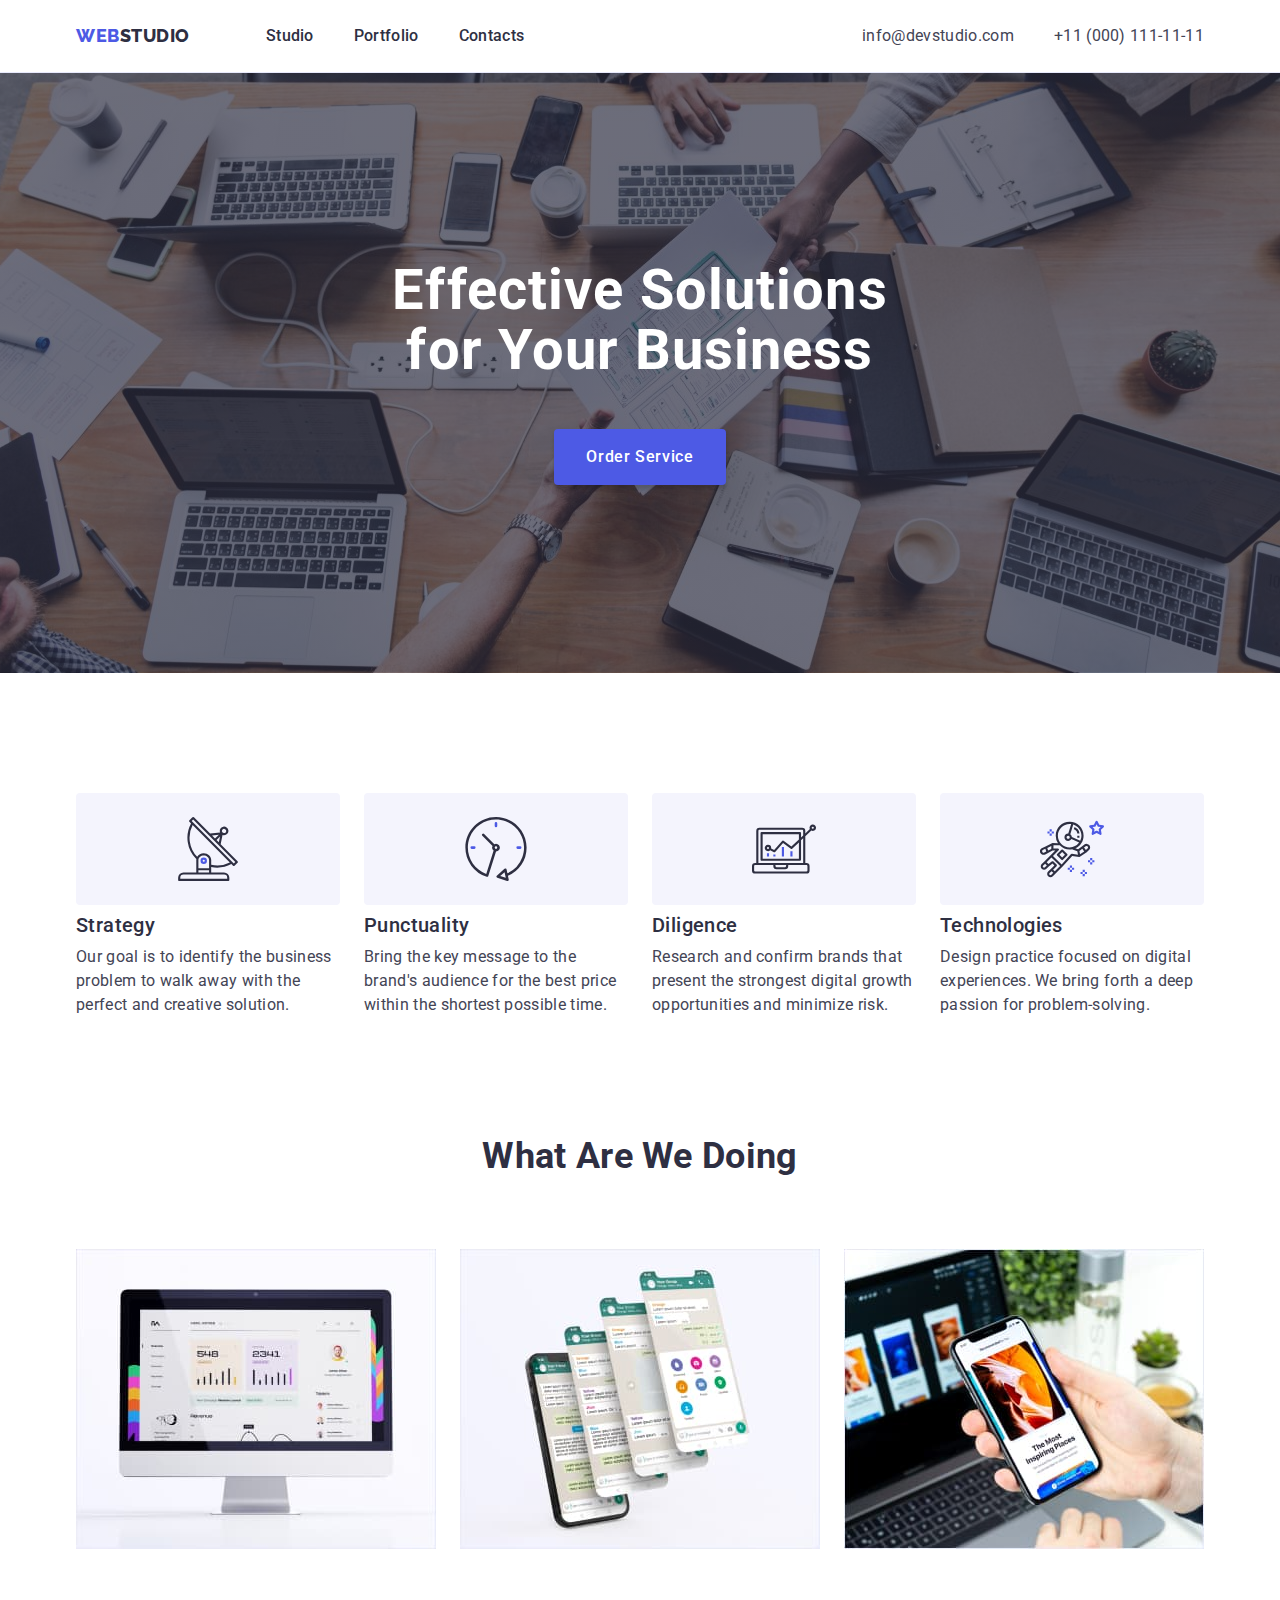
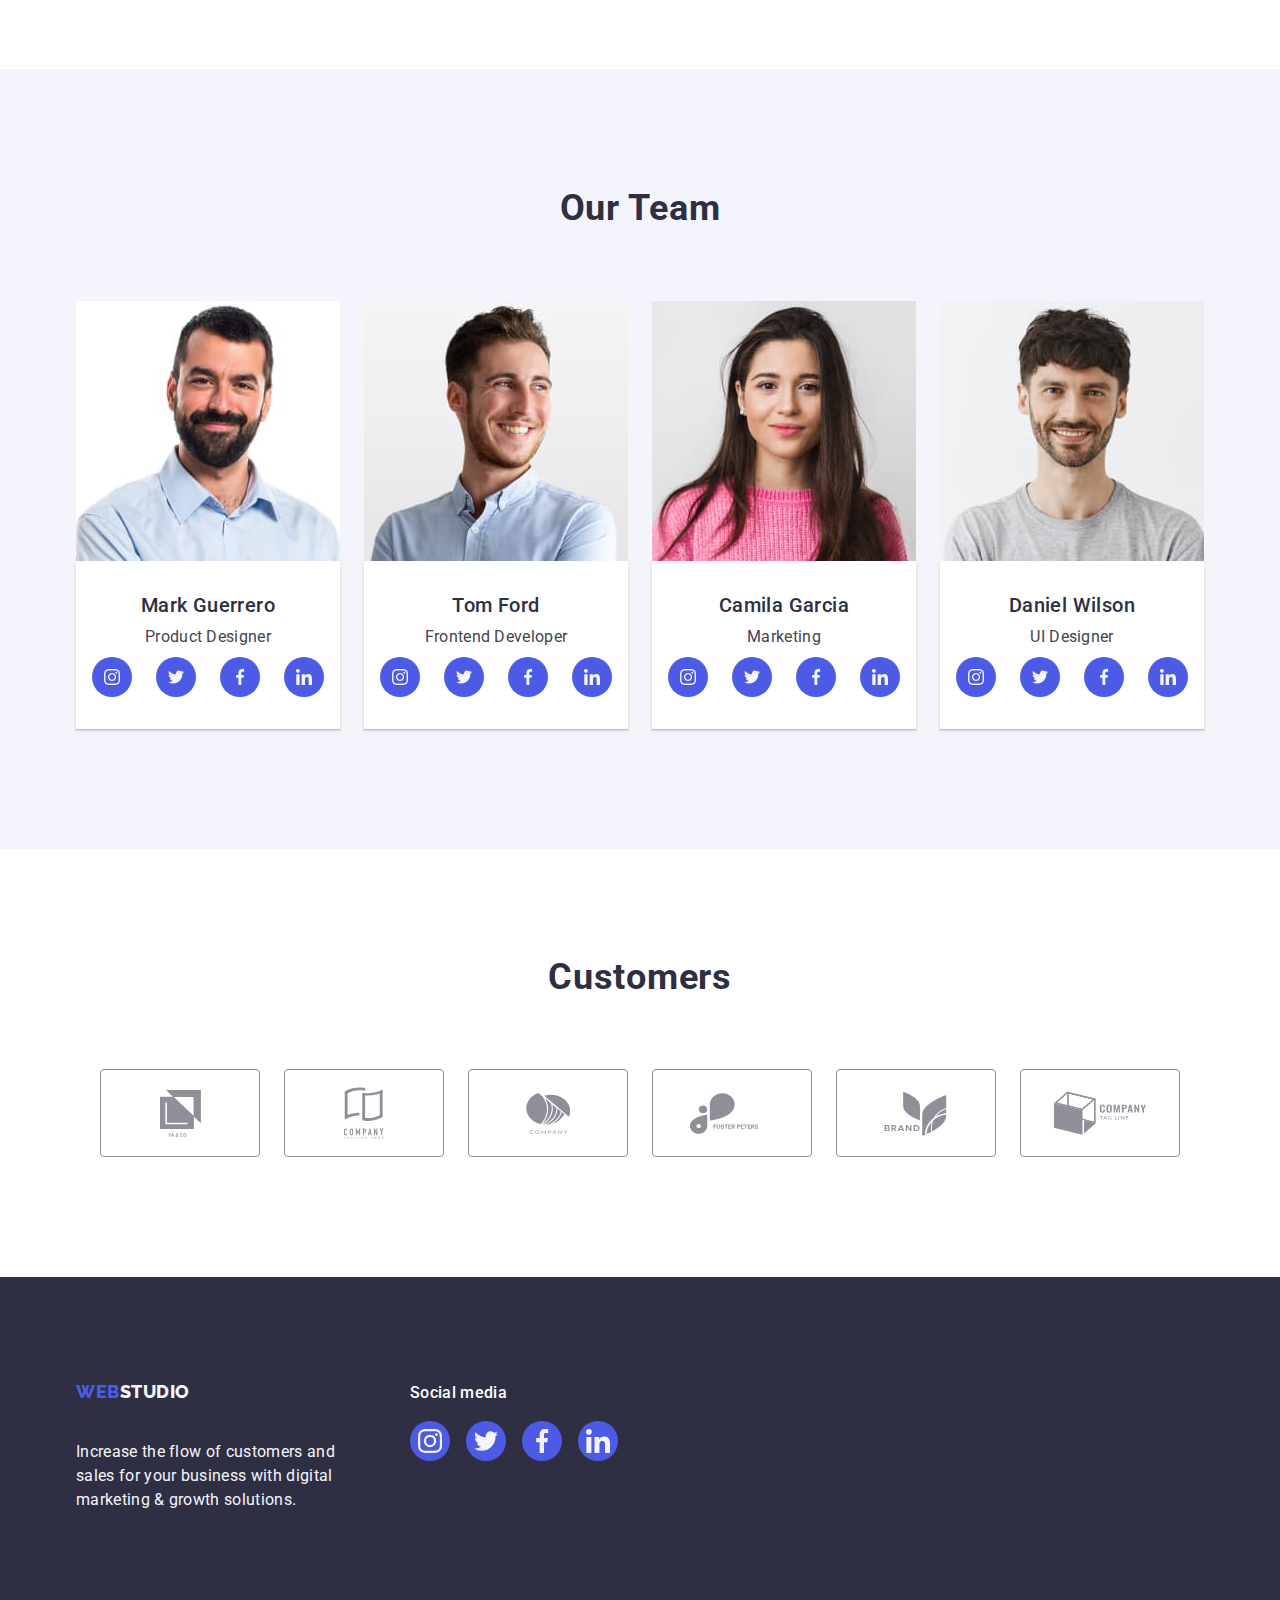
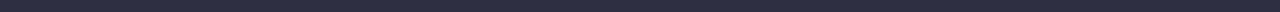
==== commit e7de8203: "updt" ====
--- a/index.html
+++ b/index.html
@@ -40,49 +40,76 @@
             </address>
         </div>
     </header>
-<main>
+    <main>
         <!--Hero-->
         <section class="section-hero">
-        <div class="container">
-            <h1 class="section-hero-title">Effective Solutions for Your Business</h1>
-            <button type="button" class="button-main">Order Service</button>
-           </div>
-        </section>
-            
-            <!--SPDT-->
-            <section class="section">
-                <div class="container">
-                    <h2 class="visually-hidden">System SPDT</h2>
-                    <ul class="list section-container">
-                        <li class="services icon-antenna">
-                            <h3 class="section-title">Strategy</h3>
-                            <p class="section-text">Our goal is to identify the business
-                                problem to walk away with the perfect and creative solution.</p>
-                        </li>
-                        <li class="services icon-clock">
-                            <h3 class="section-title">Punctuality</h3>
-                            <p class="section-text">Bring the key message to the brand's audience for the best price within the shortest possible time.</p>
-                        </li>
-                        <li class="services icon-diagram">
-                            <h3 class="section-title">Diligence</h3>
-                            <p class="section-text">Research and confirm brands that present the strongest digital growth opportunities and minimize risk.
-                            </p>
-                        </li>
-                        <li class="services icon-astronaut">
-                            <h3 class="section-title">Technologies</h3>
-                            <p class="section-text">Design practice focused on digital experiences. We bring forth a deep passion for problem-solving.</p>
-                        </li>
-                    </ul>
-                </div>
+            <div class="container">
+                <h1 class="section-hero-title">Effective Solutions for Your Business</h1>
+                <button type="button" class="button-main">Order Service</button>
+            </div>
+        </section>
+
+        <!--SPDT-->
+        <section class="section">
+            <div class="container">
+                <h2 class="visually-hidden">System SPDT</h2>
+                <ul class="list">
+                    <div class="main-services">
+                        <li class="services">
+                                <div class="main-wrapper">
+                                    <svg class="icon-main" width="64" height="64">
+                                        <use href="./images/icons.svg#icon-antenna"></use>
+                                    </svg>
+                                </div>
+                                <h3 class="section-title">Strategy</h3>
+                                <p class="section-text">Our goal is to identify the business
+                                    problem to walk away with the perfect and creative solution.</p>
+                              </li>
+                            <li class="services">
+                                <div class="main-wrapper">
+                                    <svg class="icon-main" width="64" height="64">
+                                        <use href="./images/icons.svg#icon-clock"></use>
+                                    </svg>
+                                </div>
+                                <h3 class="section-title">Punctuality</h3>
+                                <p class="section-text">Bring the key message to the brand's audience for the best price within
+                                    the shortest possible time.</p>
+                            </li>
+                            <li class="services">
+                                <div class="main-wrapper">
+                                    <svg class="icon-main" width="64" height="64">
+                                        <use href="./images/icons.svg#icon-diagram"></use>
+                                    </svg>
+                                </div>
+                                <h3 class="section-title">Diligence</h3>
+                                <p class="section-text">Research and confirm brands that present the strongest digital growth
+                                    opportunities and minimize risk.
+                                </p>
+                            </li>
+                            <li class="services">
+                                <div class="main-wrapper">
+                                    <svg class="icon-main" width="64" height="64">
+                                        <use href="./images/icons.svg#icon-astronaut"></use>
+                                    </svg>
+                                </div>
+                                <h3 class="section-title">Technologies</h3>
+                                <p class="section-text">Design practice focused on digital experiences. We bring forth a deep
+                                    passion for problem-solving.</p>
+                          </li>
+                    </div>
+                </ul>
         </section>
         <!--What are we doing-->
         <section class="section-work">
             <div class="container">
                 <h2 class="section-work-title">What are we doing</h2>
                 <ul class="list-content card-set">
-                    <li class="card-set-item"><img src="./images/comp.jpg" alt="Mac staying on the table" width="360"></li>
+                    <li class="card-set-item"><img src="./images/comp.jpg" alt="Mac staying on the table" width="360">
+                    </li>
                     <li class="card-set-item"><img src="./images/teleph.jpg" alt="Browsing in Iphone" width="360"></li>
-                    <li class="card-set-item"><img src="./images/telephcomp.jpg" alt="A person holds an iPhone in her hand with an open article and a Macbook in the background" width="360"></li>
+                    <li class="card-set-item"><img src="./images/telephcomp.jpg"
+                            alt="A person holds an iPhone in her hand with an open article and a Macbook in the background"
+                            width="360"></li>
                 </ul>
             </div>
         </section>
@@ -92,40 +119,44 @@
                 <h2 class="section-team-title">Our Team</h2>
                 <ul class="list card-set">
                     <li class="section-team-list card-set-item">
-                
+
                         <img src="./images/Bob.jpg" alt="Man with beautiful beard" width="264">
                         <div class="card-team">
-                        <h3 class="section-team-subtitle">Mark Guerrero</h3>
-                        <p class="section-team-text">Product Designer</p>
-                        <ul class="social">
-                            <li class="social-team">
-                                <a class="social-link" href="" target="_blank" rel="noopener norefferer" aria-label="Instagram Icon">
-                                <svg class="icon-team" width="16" height="16">
-                                <use href="./images/icons.svg#icon-instagram"></use>
-                            </svg>
-                          </a>
-                        </li>
-                            <li class="social-team">
-                                <a class="social-link" href="" target="_blank" rel="noopener norefferer" aria-label="Twitter Icon">
-                                <svg class="icon-team" width="16" height="16">
-                                <use href="./images/icons.svg#icon-twitter"></use>
-                            </svg>
-                          </a>
-                        </li>
-                            <li class="social-team">
-                                <a class="social-link" href="" target="_blank" rel="noopener norefferer" aria-label="Facebook Icon">
-                                <svg class="icon-team" width="16" height="16">
-                                <use href="./images/icons.svg#icon-facebook"></use>
-                            </svg>
-                          </a>
-                        </li>
-                            <li class="social-team"><a class="social-link" href="" target="_blank" rel="noopener norefferer" aria-label="Linkedin Icon">
-                                <svg class="icon-team" width="16" height="16">
-                                    <use href="./images/icons.svg#icon-linkedin"></use>
-                                </svg>
-                              </a>
-                            </li>
-                        </ul>
+                            <h3 class="section-team-subtitle">Mark Guerrero</h3>
+                            <p class="section-team-text">Product Designer</p>
+                            <ul class="social">
+                                <li class="social-team">
+                                    <a class="social-link" href="" target="_blank" rel="noopener norefferer"
+                                        aria-label="Instagram Icon">
+                                        <svg class="icon-team" width="16" height="16">
+                                            <use href="./images/icons.svg#icon-instagram"></use>
+                                        </svg>
+                                    </a>
+                                </li>
+                                <li class="social-team">
+                                    <a class="social-link" href="" target="_blank" rel="noopener norefferer"
+                                        aria-label="Twitter Icon">
+                                        <svg class="icon-team" width="16" height="16">
+                                            <use href="./images/icons.svg#icon-twitter"></use>
+                                        </svg>
+                                    </a>
+                                </li>
+                                <li class="social-team">
+                                    <a class="social-link" href="" target="_blank" rel="noopener norefferer"
+                                        aria-label="Facebook Icon">
+                                        <svg class="icon-team" width="16" height="16">
+                                            <use href="./images/icons.svg#icon-facebook"></use>
+                                        </svg>
+                                    </a>
+                                </li>
+                                <li class="social-team"><a class="social-link" href="" target="_blank"
+                                        rel="noopener norefferer" aria-label="Linkedin Icon">
+                                        <svg class="icon-team" width="16" height="16">
+                                            <use href="./images/icons.svg#icon-linkedin"></use>
+                                        </svg>
+                                    </a>
+                                </li>
+                            </ul>
                         </div>
                     </li>
                     <li class="section-team-list card-set-item">
@@ -134,34 +165,38 @@
                             <h3 class="section-team-subtitle">Tom Ford</h3>
                             <p class="section-team-text">Frontend Developer</p>
                             <ul class="social">
-                            <li class="social-team">
-                                <a class="social-link" href="" target="_blank" rel="noopener norefferer" aria-label="Instagram Icon">
-                                <svg class="icon-team" width="16" height="16">
-                                <use href="./images/icons.svg#icon-instagram"></use>
-                            </svg>
-                          </a>
-                        </li>
-                            <li class="social-team">
-                                <a class="social-link" href="" target="_blank" rel="noopener norefferer" aria-label="Twitter Icon">
-                                <svg class="icon-team" width="16" height="16">
-                                <use href="./images/icons.svg#icon-twitter"></use>
-                            </svg>
-                          </a>
-                        </li>
-                            <li class="social-team">
-                                <a class="social-link" href="" target="_blank" rel="noopener norefferer" aria-label="Facebook Icon">
-                                <svg class="icon-team" width="16" height="16">
-                                <use href="./images/icons.svg#icon-facebook"></use>
-                            </svg>
-                          </a>
-                        </li>
-                            <li class="social-team"><a class="social-link" href="" target="_blank" rel="noopener norefferer" aria-label="Linkedin Icon">
-                                <svg class="icon-team" width="16" height="16">
-                                    <use href="./images/icons.svg#icon-linkedin"></use>
-                                </svg>
-                              </a>
-                            </li>
-                        </ul>
+                                <li class="social-team">
+                                    <a class="social-link" href="" target="_blank" rel="noopener norefferer"
+                                        aria-label="Instagram Icon">
+                                        <svg class="icon-team" width="16" height="16">
+                                            <use href="./images/icons.svg#icon-instagram"></use>
+                                        </svg>
+                                    </a>
+                                </li>
+                                <li class="social-team">
+                                    <a class="social-link" href="" target="_blank" rel="noopener norefferer"
+                                        aria-label="Twitter Icon">
+                                        <svg class="icon-team" width="16" height="16">
+                                            <use href="./images/icons.svg#icon-twitter"></use>
+                                        </svg>
+                                    </a>
+                                </li>
+                                <li class="social-team">
+                                    <a class="social-link" href="" target="_blank" rel="noopener norefferer"
+                                        aria-label="Facebook Icon">
+                                        <svg class="icon-team" width="16" height="16">
+                                            <use href="./images/icons.svg#icon-facebook"></use>
+                                        </svg>
+                                    </a>
+                                </li>
+                                <li class="social-team"><a class="social-link" href="" target="_blank"
+                                        rel="noopener norefferer" aria-label="Linkedin Icon">
+                                        <svg class="icon-team" width="16" height="16">
+                                            <use href="./images/icons.svg#icon-linkedin"></use>
+                                        </svg>
+                                    </a>
+                                </li>
+                            </ul>
                         </div>
                     </li>
                     <li class="section-team-list card-set-item">
@@ -170,34 +205,38 @@
                             <h3 class="section-team-subtitle">Camila Garcia</h3>
                             <p class="section-team-text">Marketing</p>
                             <ul class="social">
-                            <li class="social-team">
-                                <a class="social-link" href="" target="_blank" rel="noopener norefferer" aria-label="Instagram Icon">
-                                <svg class="icon-team" width="16" height="16">
-                                <use href="./images/icons.svg#icon-instagram"></use>
-                            </svg>
-                          </a>
-                        </li>
-                            <li class="social-team">
-                                <a class="social-link" href="" target="_blank" rel="noopener norefferer" aria-label="Twitter Icon">
-                                <svg class="icon-team" width="16" height="16">
-                                <use href="./images/icons.svg#icon-twitter"></use>
-                            </svg>
-                          </a>
-                        </li>
-                            <li class="social-team">
-                                <a class="social-link" href="" target="_blank" rel="noopener norefferer" aria-label="Facebook Icon">
-                                <svg class="icon-team" width="16" height="16">
-                                <use href="./images/icons.svg#icon-facebook"></use>
-                            </svg>
-                          </a>
-                        </li>
-                            <li class="social-team"><a class="social-link" href="" target="_blank" rel="noopener norefferer" aria-label="Linkedin Icon">
-                                <svg class="icon-team" width="16" height="16">
-                                    <use href="./images/icons.svg#icon-linkedin"></use>
-                                </svg>
-                              </a>
-                            </li>
-                        </ul>
+                                <li class="social-team">
+                                    <a class="social-link" href="" target="_blank" rel="noopener norefferer"
+                                        aria-label="Instagram Icon">
+                                        <svg class="icon-team" width="16" height="16">
+                                            <use href="./images/icons.svg#icon-instagram"></use>
+                                        </svg>
+                                    </a>
+                                </li>
+                                <li class="social-team">
+                                    <a class="social-link" href="" target="_blank" rel="noopener norefferer"
+                                        aria-label="Twitter Icon">
+                                        <svg class="icon-team" width="16" height="16">
+                                            <use href="./images/icons.svg#icon-twitter"></use>
+                                        </svg>
+                                    </a>
+                                </li>
+                                <li class="social-team">
+                                    <a class="social-link" href="" target="_blank" rel="noopener norefferer"
+                                        aria-label="Facebook Icon">
+                                        <svg class="icon-team" width="16" height="16">
+                                            <use href="./images/icons.svg#icon-facebook"></use>
+                                        </svg>
+                                    </a>
+                                </li>
+                                <li class="social-team"><a class="social-link" href="" target="_blank"
+                                        rel="noopener norefferer" aria-label="Linkedin Icon">
+                                        <svg class="icon-team" width="16" height="16">
+                                            <use href="./images/icons.svg#icon-linkedin"></use>
+                                        </svg>
+                                    </a>
+                                </li>
+                            </ul>
                         </div>
                     </li>
                     <li class="section-team-list card-set-item">
@@ -206,130 +245,148 @@
                             <h3 class="section-team-subtitle">Daniel Wilson</h3>
                             <p class="section-team-text">UI Designer</p>
                             <ul class="social">
-                            <li class="social-team">
-                                <a class="social-link" href="" target="_blank" rel="noopener norefferer" aria-label="Instagram Icon">
-                                <svg class="icon-team" width="16" height="16">
-                                <use href="./images/icons.svg#icon-instagram"></use>
-                            </svg>
-                          </a>
-                        </li>
-                            <li class="social-team">
-                                <a class="social-link" href="" target="_blank" rel="noopener norefferer" aria-label="Twitter Icon">
-                                <svg class="icon-team" width="16" height="16">
-                                <use href="./images/icons.svg#icon-twitter"></use>
-                            </svg>
-                          </a>
-                        </li>
-                            <li class="social-team">
-                                <a class="social-link" href="" target="_blank" rel="noopener norefferer" aria-label="Facebook Icon">
-                                <svg class="icon-team" width="16" height="16">
-                                <use href="./images/icons.svg#icon-facebook"></use>
-                            </svg>
-                          </a>
-                        </li>
-                            <li class="social-team"><a class="social-link" href="" target="_blank" rel="noopener norefferer" aria-label="Linkedin Icon">
-                                <svg class="icon-team" width="16" height="16">
-                                    <use href="./images/icons.svg#icon-linkedin"></use>
-                                </svg>
-                              </a>
-                            </li>
-                        </ul>
-                   </div>
+                                <li class="social-team">
+                                    <a class="social-link" href="" target="_blank" rel="noopener norefferer"
+                                        aria-label="Instagram Icon">
+                                        <svg class="icon-team" width="16" height="16">
+                                            <use href="./images/icons.svg#icon-instagram"></use>
+                                        </svg>
+                                    </a>
+                                </li>
+                                <li class="social-team">
+                                    <a class="social-link" href="" target="_blank" rel="noopener norefferer"
+                                        aria-label="Twitter Icon">
+                                        <svg class="icon-team" width="16" height="16">
+                                            <use href="./images/icons.svg#icon-twitter"></use>
+                                        </svg>
+                                    </a>
+                                </li>
+                                <li class="social-team">
+                                    <a class="social-link" href="" target="_blank" rel="noopener norefferer"
+                                        aria-label="Facebook Icon">
+                                        <svg class="icon-team" width="16" height="16">
+                                            <use href="./images/icons.svg#icon-facebook"></use>
+                                        </svg>
+                                    </a>
+                                </li>
+                                <li class="social-team"><a class="social-link" href="" target="_blank"
+                                        rel="noopener norefferer" aria-label="Linkedin Icon">
+                                        <svg class="icon-team" width="16" height="16">
+                                            <use href="./images/icons.svg#icon-linkedin"></use>
+                                        </svg>
+                                    </a>
+                                </li>
+                            </ul>
+                        </div>
+                    </li>
+                </ul>
+            </div>
         </section>
         <section class="section-customers">
             <div class="container">
                 <h2 class="section-customers-title">Customers</h2>
                 <ul class="customers">
                     <li class="customers-team">
-                    <a class="customers-link" href="" target="_blank" rel="noopener norefferer" aria-label="Logo YA&CO">
-                        <svg class="customers-icon" width="41" height="46.97">
-                            <use href="./images/icons.svg#icon-company1"></use>
-                        </svg>
-                    </a>
-                    </li>
-                    <li class="customers-team">
-                       <a class="customers-link" href="" target="_blank" rel="noopener norefferer" aria-label="Company TaglineHere">
-                        <svg class="customers-icon" width="40" height="52">
-                          <use href="./images/icons.svg#icon-company2"></use>
-                        </svg>
-                       </a>
-                    </li>
-                    <li class="customers-team">
-                       <a class="customers-link" href="" target="_blank" rel="noopener norefferer" aria-label="Company">
-                        <svg class="customers-icon" width="44" height="41">
-                          <use href="./images/icons.svg#icon-company3"></use>
-                        </svg>
-                       </a>
-                    </li>
-                    <li class="customers-team">
-                       <a class="customers-link" href="" target="_blank" rel="noopener norefferer" aria-label="Foster Peters">
-                        <svg class="customers-icon" width="84" height="41">
-                          <use href="./images/icons.svg#icon-company4"></use>
-                        </svg>
-                       </a>
-                    </li>
-                    <li class="customers-team">
-                       <a class="customers-link" href="" target="_blank" rel="noopener norefferer" aria-label="Brand">
-                        <svg class="customers-icon" width="63" height="45">
-                          <use href="./images/icons.svg#icon-company5"></use>
-                        </svg>
-                       </a>
-                    </li>
-                    <li class="customers-team">
-                       <a class="customers-link" href="" target="_blank" rel="noopener norefferer" aria-label="Company Tag Line">
-                        <svg class="customers-icon" width="94" height="44">
-                          <use href="./images/icons.svg#icon-company6"></use>
-                        </svg>
-                       </a>  
+                        <a class="customers-link" href="" target="_blank" rel="noopener norefferer"
+                            aria-label="Logo YA&CO">
+                            <svg class="customers-icon" width="41" height="46.97">
+                                <use href="./images/icons.svg#icon-company1"></use>
+                            </svg>
+                        </a>
+                    </li>
+                    <li class="customers-team">
+                        <a class="customers-link" href="" target="_blank" rel="noopener norefferer"
+                            aria-label="Company TaglineHere">
+                            <svg class="customers-icon" width="40" height="52">
+                                <use href="./images/icons.svg#icon-company2"></use>
+                            </svg>
+                        </a>
+                    </li>
+                    <li class="customers-team">
+                        <a class="customers-link" href="" target="_blank" rel="noopener norefferer"
+                            aria-label="Company">
+                            <svg class="customers-icon" width="44" height="41">
+                                <use href="./images/icons.svg#icon-company3"></use>
+                            </svg>
+                        </a>
+                    </li>
+                    <li class="customers-team">
+                        <a class="customers-link" href="" target="_blank" rel="noopener norefferer"
+                            aria-label="Foster Peters">
+                            <svg class="customers-icon" width="84" height="41">
+                                <use href="./images/icons.svg#icon-company4"></use>
+                            </svg>
+                        </a>
+                    </li>
+                    <li class="customers-team">
+                        <a class="customers-link" href="" target="_blank" rel="noopener norefferer" aria-label="Brand">
+                            <svg class="customers-icon" width="63" height="45">
+                                <use href="./images/icons.svg#icon-company5"></use>
+                            </svg>
+                        </a>
+                    </li>
+                    <li class="customers-team">
+                        <a class="customers-link" href="" target="_blank" rel="noopener norefferer"
+                            aria-label="Company Tag Line">
+                            <svg class="customers-icon" width="94" height="44">
+                                <use href="./images/icons.svg#icon-company6"></use>
+                            </svg>
+                        </a>
                     </li>
                 </ul>
             </div>
         </section>
         <!--footer-->
-</main>
-<!--Footer-->
-<footer class="footer">
-    <div class="container">
-        <div class="footer-wrapper">
-            <a class="link footer-link" href="./index.html">Web<span class="footer-logo">Studio</span></a>
-            <p class="footer-text">Increase the flow of customers and sales for your business with digital marketing &
-                growth solutions.</p>
+    </main>
+    <!--Footer-->
+    <footer class="footer">
+        <div class="container">
+            <div class="footer-wrapper">
+                <a class="link footer-link" href="./index.html">Web<span class="footer-logo">Studio</span></a>
+                <p class="footer-text">Increase the flow of customers and sales for your business with digital marketing
+                    &
+                    growth solutions.</p>
+            </div>
+            <div class="container-social">
+                <h2 class="footer-social-title">Social media</h2>
+                <ul class="social-media">
+                    <li class="social-media-items">
+                        <a href="" class="social-media-link" target="_blank" rel="noopener norefferer"
+                            aria-label="Instagram Icon">
+                            <svg class="social-media-icon" width="24" height="24">
+                                <use href="./images/icons.svg#icon-instagram"></use>
+                            </svg>
+                        </a>
+                    </li>
+                    <li class="social-media-items">
+                        <a href="" class="social-media-link" target="_blank" rel="noopener norefferer"
+                            aria-label="Twitter Icon">
+                            <svg class="social-media-icon" width="24" height="24">
+                                <use href="./images/icons.svg#icon-twitter"></use>
+                            </svg>
+                        </a>
+                    </li>
+                    <li class="social-media-items">
+                        <a href="" class="social-media-link" target="_blank" rel="noopener norefferer"
+                            aria-label="Facebook Icon">
+                            <svg class="social-media-icon" width="24" height="24">
+                                <use href="./images/icons.svg#icon-facebook"></use>
+                            </svg>
+                        </a>
+                    </li>
+                    <li class="social-media-items">
+                        <a href="" class="social-media-link" target="_blank" rel="noopener norefferer"
+                            aria-label="Linkedin Icon">
+                            <svg class="social-media-icon" width="24" height="24">
+                                <use href="./images/icons.svg#icon-linkedin"></use>
+                            </svg>
+                        </a>
+                    </li>
+                </ul>
+            </div>
         </div>
-                        <div class="container-social">
-                               <h2 class="footer-social-title">Social media</h2>
-                                    <ul class="social-media">
-                                        <li class="social-media-items">
-                                            <a href="" class="social-media-link" target="_blank" rel="noopener norefferer" aria-label="Instagram Icon">
-                                                <svg class="social-media-icon" width="24" height="24">
-                                                    <use href="./images/icons.svg#icon-instagram"></use>
-                                                </svg>
-                                            </a>
-                                        </li>
-                                        <li class="social-media-items">
-                                            <a href="" class="social-media-link" target="_blank" rel="noopener norefferer" aria-label="Twitter Icon">
-                                                <svg class="social-media-icon" width="24" height="24">
-                                                    <use href="./images/icons.svg#icon-twitter"></use>
-                                                </svg>
-                                            </a>
-                                        </li>
-                                        <li class="social-media-items">
-                                            <a href="" class="social-media-link" target="_blank" rel="noopener norefferer" aria-label="Facebook Icon">
-                                                <svg class="social-media-icon" width="24" height="24">
-                                                    <use href="./images/icons.svg#icon-facebook"></use>
-                                                </svg>
-                                            </a>
-                                        </li>
-                                        <li class="social-media-items">
-                                            <a href="" class="social-media-link" target="_blank" rel="noopener norefferer" aria-label="Linkedin Icon">
-                                                <svg class="social-media-icon" width="24" height="24">
-                                                    <use href="./images/icons.svg#icon-linkedin"></use>
-                                                </svg>
-                                            </a>
-                                        </li>
-                                    </ul>
-                                </div>
-    </div>
-</footer>
+    </footer>
 </body>
+
 </html>
 
--- a/css/styles.css
+++ b/css/styles.css
@@ -83,7 +83,10 @@
   |============================
 */
 .header {
-    border-bottom: 1px solid #e7e9fc
+border-bottom: 1px solid #e7e9fc;
+box-shadow: 0px 2px 1px rgba(46, 47, 66, 0.08),
+    0px 1px 1px rgba(46, 47, 66, 0.16),
+    0px 1px 6px rgba(46, 47, 66, 0.08);;
 }
 .header-container {
     display: flex;
@@ -194,35 +197,21 @@
     background-color: #fff;
     padding: 120px 0 120px;
 }
-
-.section-container{
-display: flex;
-align-items: center;
+.main-services{
+display: flex;
 gap: 24px;
 }
 .services {
     width: calc((100% - 3 * 24px) / 4);
 }
-.services::before{
-content: '';
-display:block;
+.main-wrapper {
+display: flex;
+align-items: center;
+justify-content: center;
 height: 112px;
-background-repeat: no-repeat;
-background-color: var(--cornflower-color);
+background-color: var(--cloud-color);
 border-radius: 4px;
-background-position: center;
-}
-.icon-antenna::before{
-background-image: url(../images/antenna.png);
-}
-.icon-clock::before{
-background-image: url(../images/clock.png);
-}
-.icon-diagram::before{
-background-image: url(../images/diagram.png);
-}
-.icon-astronaut::before{
-background-image: url(../images/astronaut.png);
+margin-bottom: 8px;
 }
 .section-title {
     color: var(--navy-blue-color);
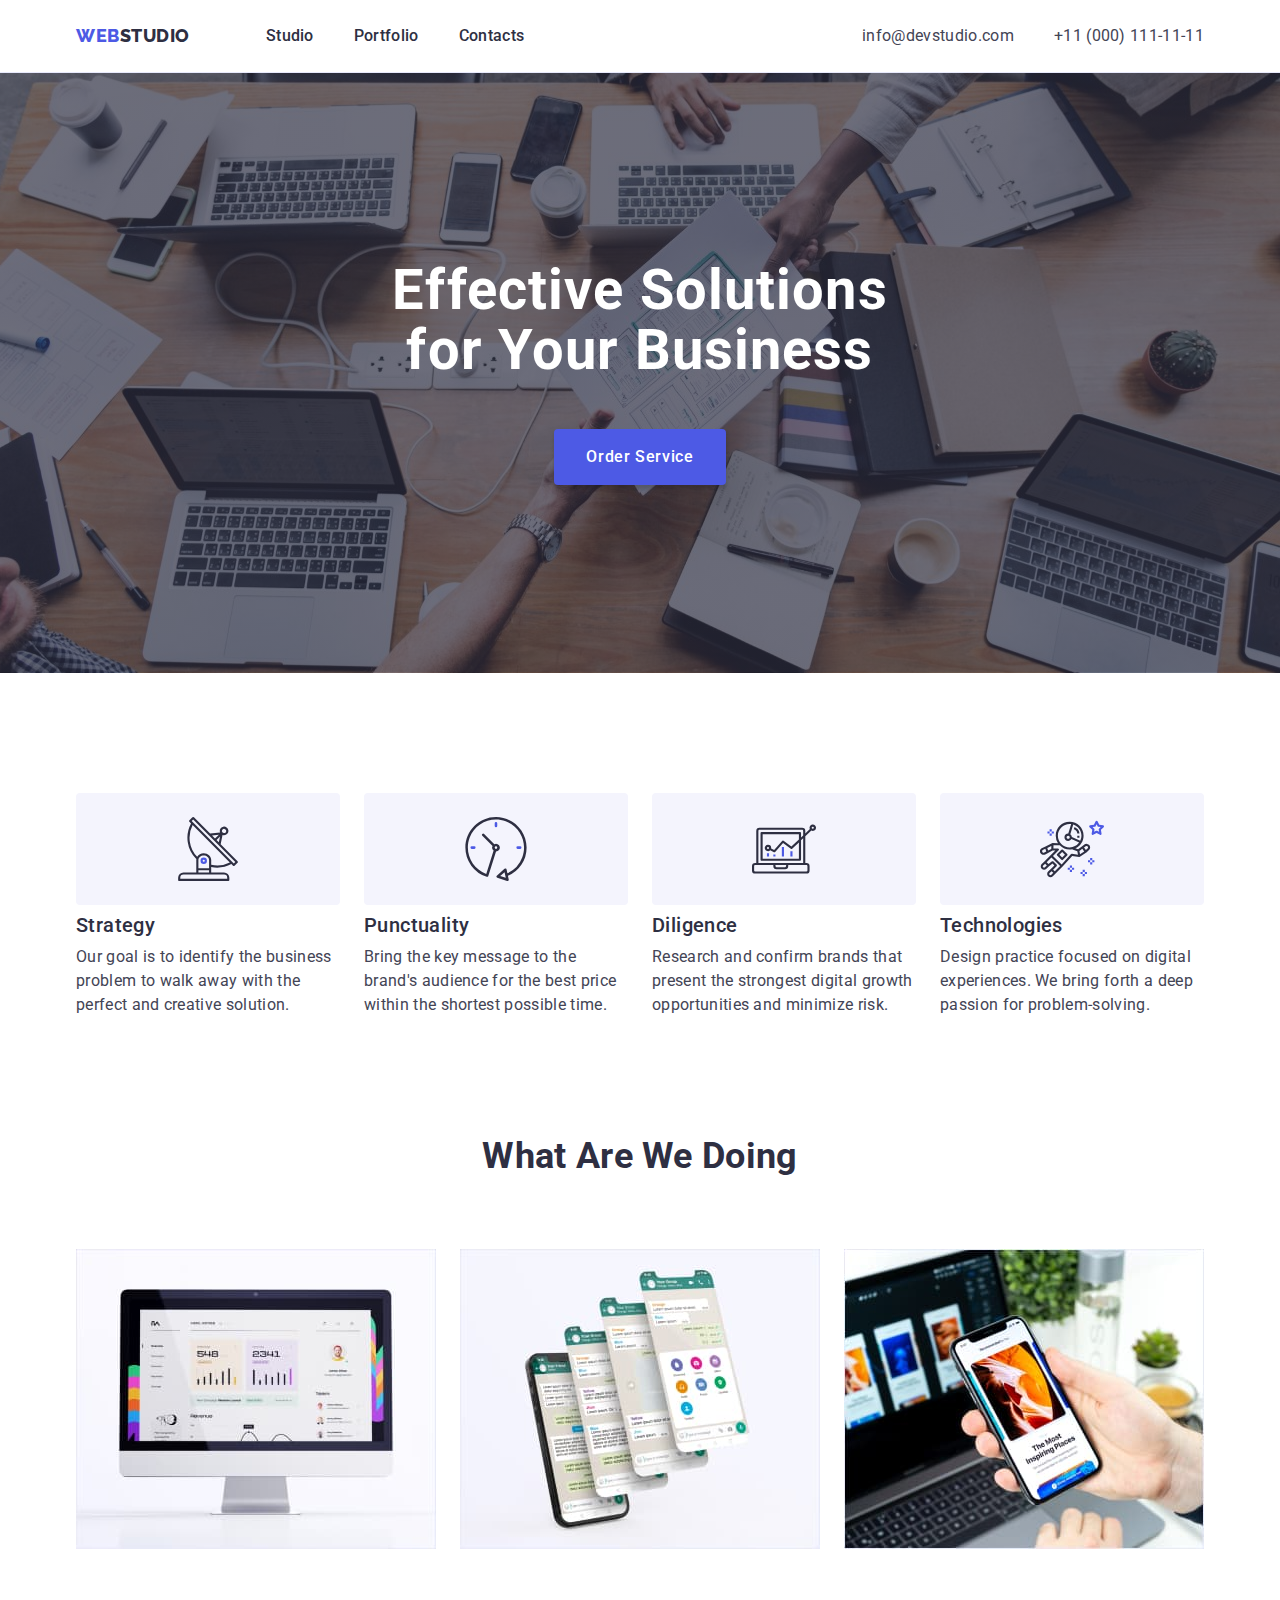
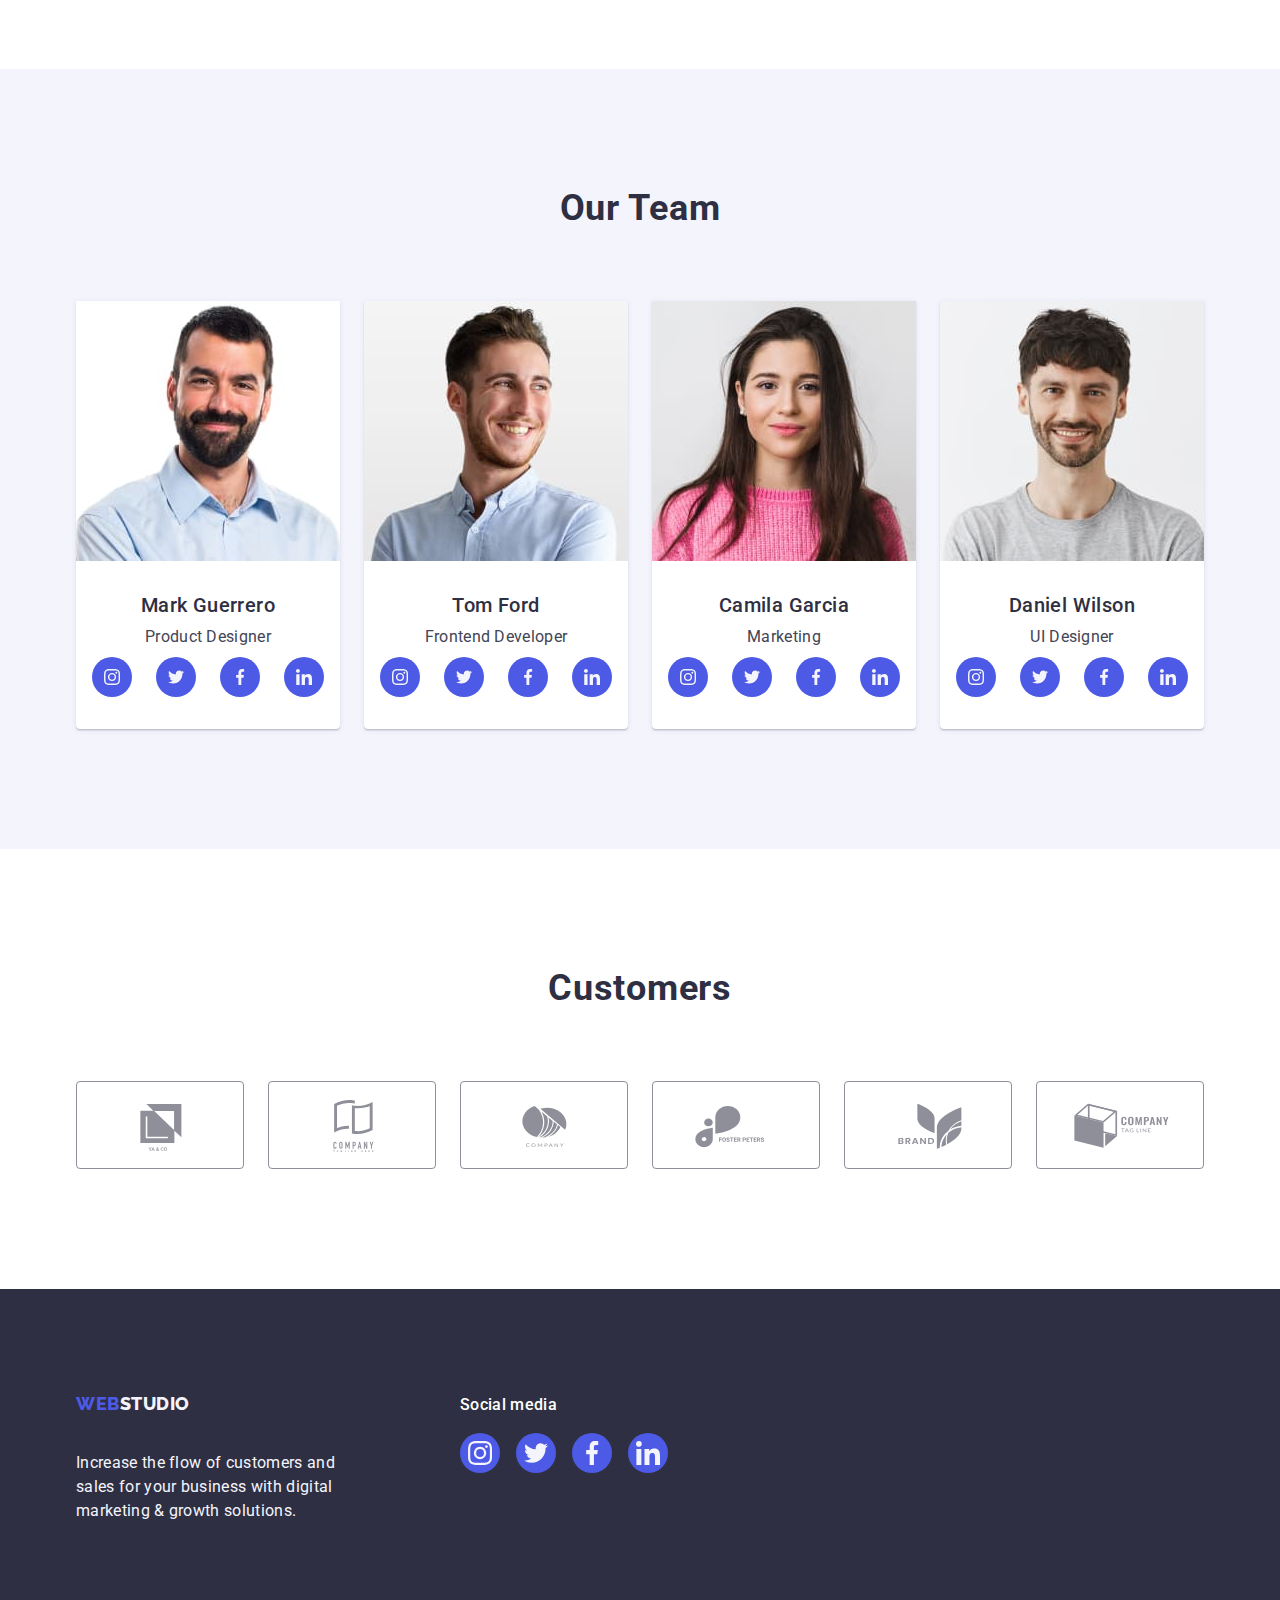
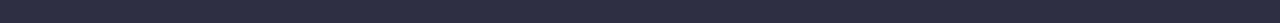
==== commit 647bfabd: "uppdt" ====
--- a/index.html
+++ b/index.html
@@ -53,8 +53,7 @@
         <section class="section">
             <div class="container">
                 <h2 class="visually-hidden">System SPDT</h2>
-                <ul class="list">
-                    <div class="main-services">
+                <ul class="list main-services">
                         <li class="services">
                                 <div class="main-wrapper">
                                     <svg class="icon-main" width="64" height="64">
@@ -95,9 +94,9 @@
                                 <h3 class="section-title">Technologies</h3>
                                 <p class="section-text">Design practice focused on digital experiences. We bring forth a deep
                                     passion for problem-solving.</p>
-                          </li>
-                    </div>
-                </ul>
+                     </li>
+                </ul>
+            </div>
         </section>
         <!--What are we doing-->
         <section class="section-work">
@@ -282,6 +281,7 @@
                 </ul>
             </div>
         </section>
+        <!-----Section Customers----->
         <section class="section-customers">
             <div class="container">
                 <h2 class="section-customers-title">Customers</h2>
@@ -289,7 +289,7 @@
                     <li class="customers-team">
                         <a class="customers-link" href="" target="_blank" rel="noopener norefferer"
                             aria-label="Logo YA&CO">
-                            <svg class="customers-icon" width="41" height="46.97">
+                            <svg class="customers-icon" width="104" height="56">
                                 <use href="./images/icons.svg#icon-company1"></use>
                             </svg>
                         </a>
@@ -297,7 +297,7 @@
                     <li class="customers-team">
                         <a class="customers-link" href="" target="_blank" rel="noopener norefferer"
                             aria-label="Company TaglineHere">
-                            <svg class="customers-icon" width="40" height="52">
+                            <svg class="customers-icon" width="104" height="56">
                                 <use href="./images/icons.svg#icon-company2"></use>
                             </svg>
                         </a>
@@ -305,7 +305,7 @@
                     <li class="customers-team">
                         <a class="customers-link" href="" target="_blank" rel="noopener norefferer"
                             aria-label="Company">
-                            <svg class="customers-icon" width="44" height="41">
+                            <svg class="customers-icon" width="104" height="56">
                                 <use href="./images/icons.svg#icon-company3"></use>
                             </svg>
                         </a>
@@ -313,14 +313,14 @@
                     <li class="customers-team">
                         <a class="customers-link" href="" target="_blank" rel="noopener norefferer"
                             aria-label="Foster Peters">
-                            <svg class="customers-icon" width="84" height="41">
+                            <svg class="customers-icon" width="104" height="56">
                                 <use href="./images/icons.svg#icon-company4"></use>
                             </svg>
                         </a>
                     </li>
                     <li class="customers-team">
                         <a class="customers-link" href="" target="_blank" rel="noopener norefferer" aria-label="Brand">
-                            <svg class="customers-icon" width="63" height="45">
+                            <svg class="customers-icon" width="104" height="56">
                                 <use href="./images/icons.svg#icon-company5"></use>
                             </svg>
                         </a>
@@ -328,7 +328,7 @@
                     <li class="customers-team">
                         <a class="customers-link" href="" target="_blank" rel="noopener norefferer"
                             aria-label="Company Tag Line">
-                            <svg class="customers-icon" width="94" height="44">
+                            <svg class="customers-icon" width="104" height="56">
                                 <use href="./images/icons.svg#icon-company6"></use>
                             </svg>
                         </a>
@@ -348,7 +348,7 @@
                     growth solutions.</p>
             </div>
             <div class="container-social">
-                <h2 class="footer-social-title">Social media</h2>
+                <p class="footer-social-text">Social media</p>
                 <ul class="social-media">
                     <li class="social-media-items">
                         <a href="" class="social-media-link" target="_blank" rel="noopener norefferer"
--- a/css/styles.css
+++ b/css/styles.css
@@ -267,7 +267,7 @@
 background-color: var(--cloud-color);
 padding: 120px 0px 120px;
 }
-
+.{}
 .section-team-title {
     color: #2e2f42;
     font-weight: 700;
@@ -283,7 +283,6 @@
 padding-left: 16px;
 padding-right: 16px;
 padding-bottom: 32px;
-box-shadow: 0px 1px 6px rgba(46, 47, 66, 0.08), 0px 1px 1px rgba(46, 47, 66, 0.16), 0px 2px 1px rgba(46, 47, 66, 0.08);
 }
 .section-team-subtitle {
     color: #2e2f42;
@@ -297,7 +296,10 @@
 
 .section-team-list {
 background-color: #FFFFFF;
-border-radius: 0px 0px 4px 4px
+border-radius: 0px 0px 4px 4px;
+box-shadow: 0px 1px 6px rgba(46, 47, 66, 0.08),
+        0px 1px 1px rgba(46, 47, 66, 0.16),
+        0px 2px 1px rgba(46, 47, 66, 0.08);
 }
 
 .section-team-text {
@@ -311,6 +313,9 @@
 display: flex;
 gap: 24px;
 justify-content: center;
+}
+.icon-team{
+fill: var(--cloud-color);
 }
 .social-link{
 display: flex;
@@ -333,12 +338,12 @@
   |============================
 */
 .section-customers{
-padding: 109px 0 120px;
+padding: 120px 0 120px;
 }
 .section-customers-title{
 font-weight: 700;
 font-size: 36px;
-line-height: 1.1;
+line-height: 1.11;
 text-align: center;
 letter-spacing: 0.02em;
 text-transform: capitalize;
@@ -351,7 +356,7 @@
 justify-content: center;
 }
 .customers-team{
-width: calc((100% - 168px) / 6);
+width: calc((100% - 120px) / 6);
 height: 88px;
 }
 .customers-link{
@@ -362,6 +367,7 @@
 height: 100%;
 border: 1px solid var(--light-slate-color);
 border-radius: 4px;
+color: var(--light-slate-color);
 }
 .customers-icon{
 fill: var(--light-slate-color);
@@ -370,10 +376,11 @@
 .customers-link:hover,
 .customers-link:focus{
 border-color: var(--ocean-color);
+color: var(--ocean-color);
 }
 .customers-link:hover .customers-icon,
 .customers-link:focus .customers-icon{
-fill: var(--ocean-color);
+fill: currentColor;
 }
 /**
   |============================
@@ -390,7 +397,7 @@
 text-align: start;
 }
 .footer-wrapper{
-margin-right: 70px;
+margin-right: 120px
 }
 
 .footer-link {
@@ -424,7 +431,7 @@
     max-height: 72px;
 }
 
-.footer-social-title{
+.footer-social-text{
 font-weight: 500;
 font-size: 16px;
 line-height: 1.5;
@@ -436,6 +443,9 @@
 display: flex;
 gap: 16px;
 }
+.social-media-icon{
+fill: var(--cloud-color);
+}
 .social-media-link{
 display: flex;
 justify-content: center;
@@ -473,8 +483,11 @@
 .potrfolio-list{
 row-gap: 48px;
 }
-.potrfolio-list:hover{
-box-shadow: 0px 1px 6px rgba(46, 47, 66, 0.08), 0px 1px 1px rgba(46, 47, 66, 0.16), 0px 2px 1px rgba(46, 47, 66, 0.08);
+.link-portfolio:hover,
+.link-portfolio:focus{
+box-shadow: 0px 1px 6px rgba(46, 47, 66, 0.08),
+    0px 1px 1px rgba(46, 47, 66, 0.16),
+    0px 2px 1px rgba(46, 47, 66, 0.08);
 }
 .potrfolio-list-resume{
 margin-bottom: 0px;
